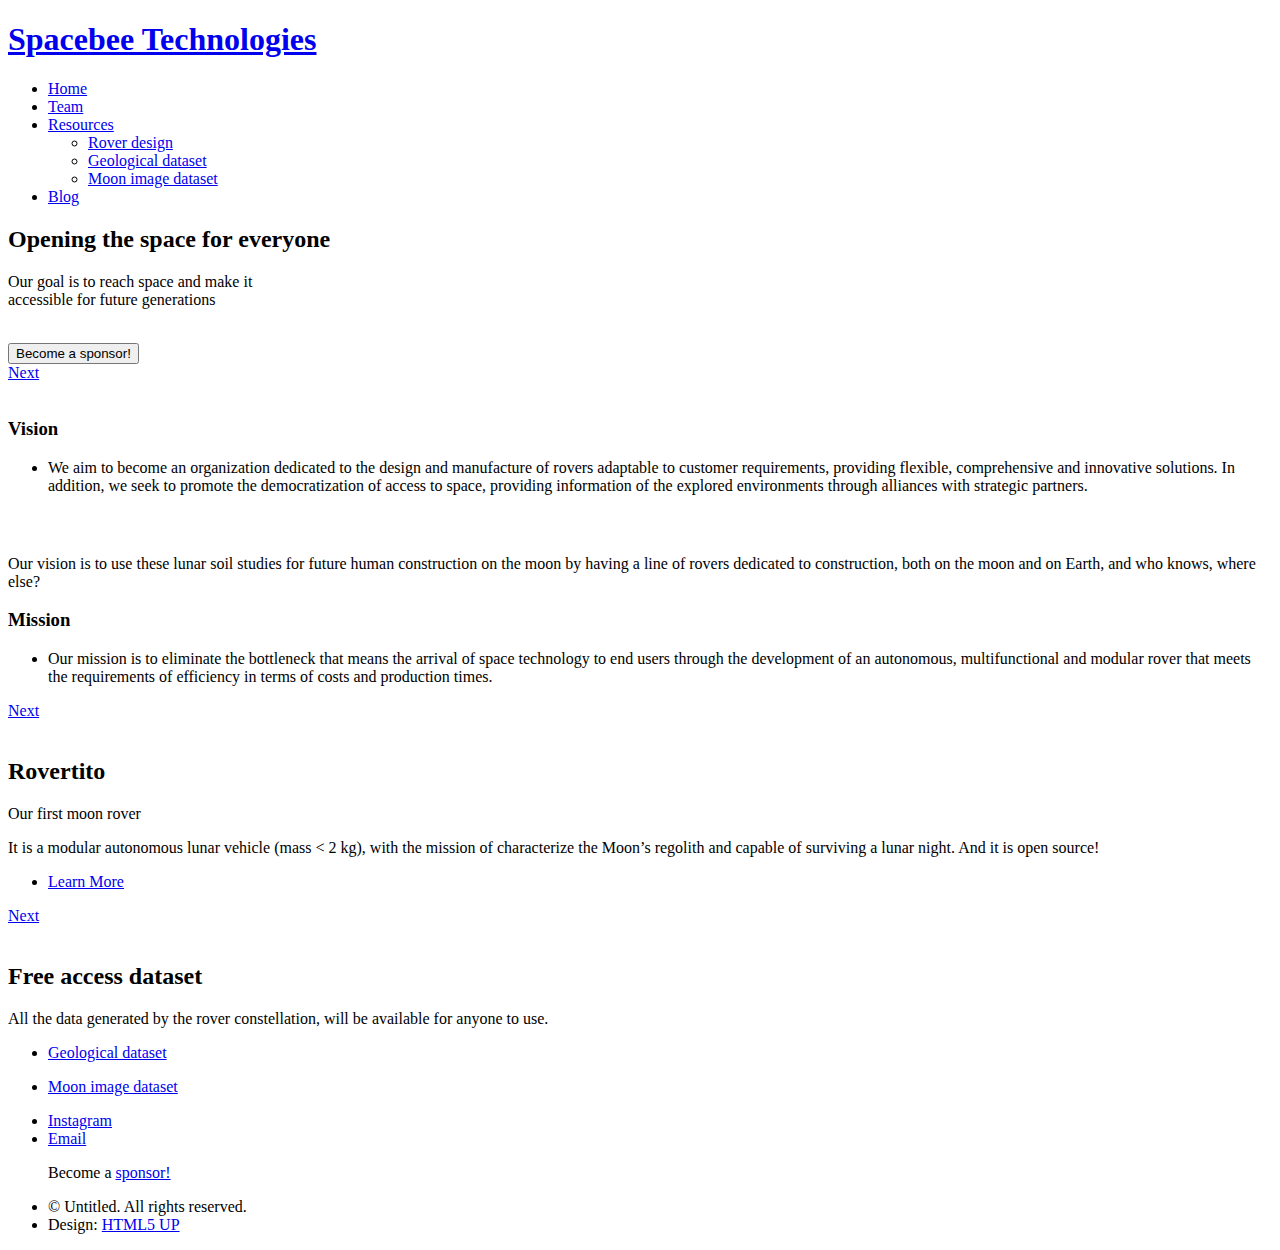
==== index.html @ cfb6192b "index" ====
<!DOCTYPE HTML>
<!--
	Landed by HTML5 UP
	html5up.net | @ajlkn
	Free for personal and commercial use under the CCA 3.0 license (html5up.net/license)
-->
<html>
	<head>
		<title>Spacebee Technologies</title>
		<meta charset="utf-8" />
		<meta name="viewport" content="width=device-width, initial-scale=1, user-scalable=no" />
		<link rel="stylesheet" href="assets/css/main.css" />
		<noscript><link rel="stylesheet" href="assets/css/noscript.css" /></noscript>
	</head>
	<body class="is-preload landing">
		<div id="page-wrapper">
			<!-- Header -->
			<header id="header">
				<h1 id="logo"><a href="index.html">Spacebee Technologies</a></h1>
				<nav id="nav">
					<ul>
						<li><a href="index.html">Home</a></li>
						<li><a href="team.html">Team</a></li>
						<li>
							<a href="#">Resources</a>
							<ul>
								<!-- <li><a href="left-sidebar.html">Rover design</a></li>
								<li><a href="right-sidebar.html">Geological dataset</a></li>
								<li><a href="no-sidebar.html">Moon image dataset</a></li> -->
								<li><a href="rover.html">Rover design</a></li>
								<li><a href="geologia.html">Geological dataset</a></li>
								<li><a href="ImageDataset.html">Moon image dataset</a></li>
								<!-- <li>
									<a href="#">Submenu</a>
									<ul>
										<li><a href="#">Option 1</a></li>
										<li><a href="#">Option 2</a></li>
										<li><a href="#">Option 3</a></li>
										<li><a href="#">Option 4</a></li>
									</ul>
								</li> -->
							</ul>
						</li>
						<li><a href="blog.html">Blog</a></li>
						<!-- <li><a href="elements.html">Blog</a></li> -->
					</ul>
				</nav>
			</header>

			<!-- Banner -->
				<section id="banner">
					<div class="content">
						<header>
							<h2>Opening the space for everyone</h2>
							<p>Our goal is to reach space and make it <br/>	
							accessible for future generations</p>
						</header>
						<span class="image log"><img src="images/logo.png" alt="" /></span>

						<div class="containerbtn">
							<button onclick="window.location.href='form.html'" class="btn">Become a sponsor!</button>
						  </div>
					</div>
					
					<a href="#one" class="goto-next scrolly">Next</a>
				</section>

			<!-- One -->
				<section id="one" class="spotlight style1 bottom">
					<span class="image fit main"><img src="images/moon.jpg" alt="" /></span>
					<div class="content">
						<div class="container">
							<div class="row">
								<div class="col-4 col-12-medium">
									<header>
										<h3>Vision</h3>
										<ul>
											<li><p>We aim to become an organization dedicated to the design and manufacture of rovers adaptable to customer requirements, 
												providing flexible, comprehensive and innovative solutions. In addition, we seek to promote the democratization of 
												access to space, providing information of the explored environments through alliances with strategic partners.</p></li>
										</ul>

									</header>
								</div>


								<div class="col-4 col-12-medium">
									<header>
										<h3><br></h3>
											<li><p>Our vision is to use these lunar soil studies for future human construction on the moon by having a line of rovers dedicated
												to construction, both on the moon and on Earth, and who knows, where else?
										   </p></li>
										</ul>

									</header>
								</div>


								<div class="col-4 col-12-medium">
									<header>
										<h3>Mission</h3>
										<ul>
											<li><p>Our mission is to eliminate the bottleneck that means the arrival of space technology to end users through the development of an autonomous, 
												multifunctional and modular rover that meets the requirements of efficiency in terms of costs and production times.</p></li>
										</ul>

									</header>
								</div>


							</div>
					</div>
					</div>
					<a href="#two" class="goto-next scrolly">Next</a>
				</section>

			<!-- Two -->
				<section id="two" class="spotlight style2 right">
					<span class="image fit main"><img src="images/rover.jpg" alt="" /></span>
					<div class="content">
						<header>
							<h2>Rovertito</h2>
							<p>Our first moon rover </p>
						</header>
						<p>
							
							It is a modular autonomous lunar vehicle (mass &lt 2 kg), with the mission of characterize the Moon’s 
							regolith and capable of surviving a lunar night. And it is open source!  </p>
						<ul class="actions">
							<li><a href="rover.html" class="button">Learn More</a></li>
						</ul>
					</div>
					<a href="#three" class="goto-next scrolly">Next</a>
				</section>

			<!-- Three -->
				<section id="three" class="spotlight style3 left">
					<span class="image fit main bottom"><img src="images/dataset.jpg" alt="" /></span>
					<div class="content">
						<header>
							<h2>Free access dataset </h2>
							<p>All the data generated by the rover constellation, 
								will be available for anyone to use. </p>
						</header>
						<!-- <p>You can acces to all the information of the building and functioning of Rovertito.</p> -->
						<ul class="actions">
							<li><a href="geologia.html" class="button">Geological dataset</a></li>
							
						</ul>
						<ul class="actions">
							<li><a href="ImageDataset.html" class="button">Moon image dataset</a></li>
						</ul>
					<!-- </div>
					<a href="#four" class="goto-next scrolly">Next</a> -->
				</section>

			<!-- Four -->
				<!-- <section id="four" class="wrapper style1 special fade-up">
					<div class="container">
						<header class="major">
							<h2>Accumsan sed tempus adipiscing blandit</h2>
							<p>Iaculis ac volutpat vis non enim gravida nisi faucibus posuere arcu consequat</p>
						</header>
						<div class="box alt">
							<div class="row gtr-uniform">
								<section class="col-4 col-6-medium col-12-xsmall">
									<span class="icon solid alt major fa-chart-area"></span>
									<h3>Ipsum sed commodo</h3>
									<p>Feugiat accumsan lorem eu ac lorem amet accumsan donec. Blandit orci porttitor.</p>
								</section>
								<section class="col-4 col-6-medium col-12-xsmall">
									<span class="icon solid alt major fa-comment"></span>
									<h3>Eleifend lorem ornare</h3>
									<p>Feugiat accumsan lorem eu ac lorem amet accumsan donec. Blandit orci porttitor.</p>
								</section>
								<section class="col-4 col-6-medium col-12-xsmall">
									<span class="icon solid alt major fa-flask"></span>
									<h3>Cubilia cep lobortis</h3>
									<p>Feugiat accumsan lorem eu ac lorem amet accumsan donec. Blandit orci porttitor.</p>
								</section>
								<section class="col-4 col-6-medium col-12-xsmall">
									<span class="icon solid alt major fa-paper-plane"></span>
									<h3>Non semper interdum</h3>
									<p>Feugiat accumsan lorem eu ac lorem amet accumsan donec. Blandit orci porttitor.</p>
								</section>
								<section class="col-4 col-6-medium col-12-xsmall">
									<span class="icon solid alt major fa-file"></span>
									<h3>Odio laoreet accumsan</h3>
									<p>Feugiat accumsan lorem eu ac lorem amet accumsan donec. Blandit orci porttitor.</p>
								</section>
								<section class="col-4 col-6-medium col-12-xsmall">
									<span class="icon solid alt major fa-lock"></span>
									<h3>Massa arcu accumsan</h3>
									<p>Feugiat accumsan lorem eu ac lorem amet accumsan donec. Blandit orci porttitor.</p>
								</section>
							</div>
						</div>
						<footer class="major">
							<ul class="actions special">
								<li><a href="#" class="button">Magna sed feugiat</a></li>
							</ul>
						</footer>
					</div>
				</section> -->

			<!-- Five-->
			<!--	<section id="five" class="wrapper style2 special fade">
					<div class="container">
						<header>
							<h2>Magna faucibus lorem diam</h2>
							<p>Ante metus praesent faucibus ante integer id accumsan eleifend</p>
						</header>
						<form method="post" action="#" class="cta">
							<div class="row gtr-uniform gtr-50">
								<div class="col-8 col-12-xsmall"><input type="email" name="email" id="email" placeholder="Your Email Address" /></div>
								<div class="col-4 col-12-xsmall"><input type="submit" value="Get Started" class="fit primary" /></div>
							</div>
						</form>
					</div>
				</section> -->

			<!-- Footer -->
				<footer id="footer">
					<ul class="icons">
						<!-- <li><a href="#" class="icon brands alt fa-twitter"><span class="label">Twitter</span></a></li>
						<li><a href="#" class="icon brands alt fa-facebook-f"><span class="label">Facebook</span></a></li>
						<li><a href="#" class="icon brands alt fa-linkedin-in"><span class="label">LinkedIn</span></a></li> -->
						<li><a href="https://instagram.com/spacebeetech?igshid=1ctdy4mp243ud" target="blank" class="icon brands alt fa-instagram"><span class="label">Instagram</span></a></li>
						<!-- <li><a href="#" class="icon brands alt fa-github"><span class="label">GitHub</span></a></li> -->
						<li><a href="mailto: rovertitotherover@gmail.com" class="icon solid alt fa-envelope"><span class="label">Email</span></a></li>
					</ul>
					<ul>Become a <a href="form.html">sponsor!</a></ul>
					<ul class="copyright">
						<li>&copy; Untitled. All rights reserved.</li><li>Design: <a href="http://html5up.net">HTML5 UP</a></li>
					</ul>
				
				</footer>

		</div>

		<!-- Scripts -->
			<script src="assets/js/jquery.min.js"></script>
			<script src="assets/js/jquery.scrolly.min.js"></script>
			<script src="assets/js/jquery.dropotron.min.js"></script>
			<script src="assets/js/jquery.scrollex.min.js"></script>
			<script src="assets/js/browser.min.js"></script>
			<script src="assets/js/breakpoints.min.js"></script>
			<script src="assets/js/util.js"></script>
			<script src="assets/js/main.js"></script>

	</body>
</html>
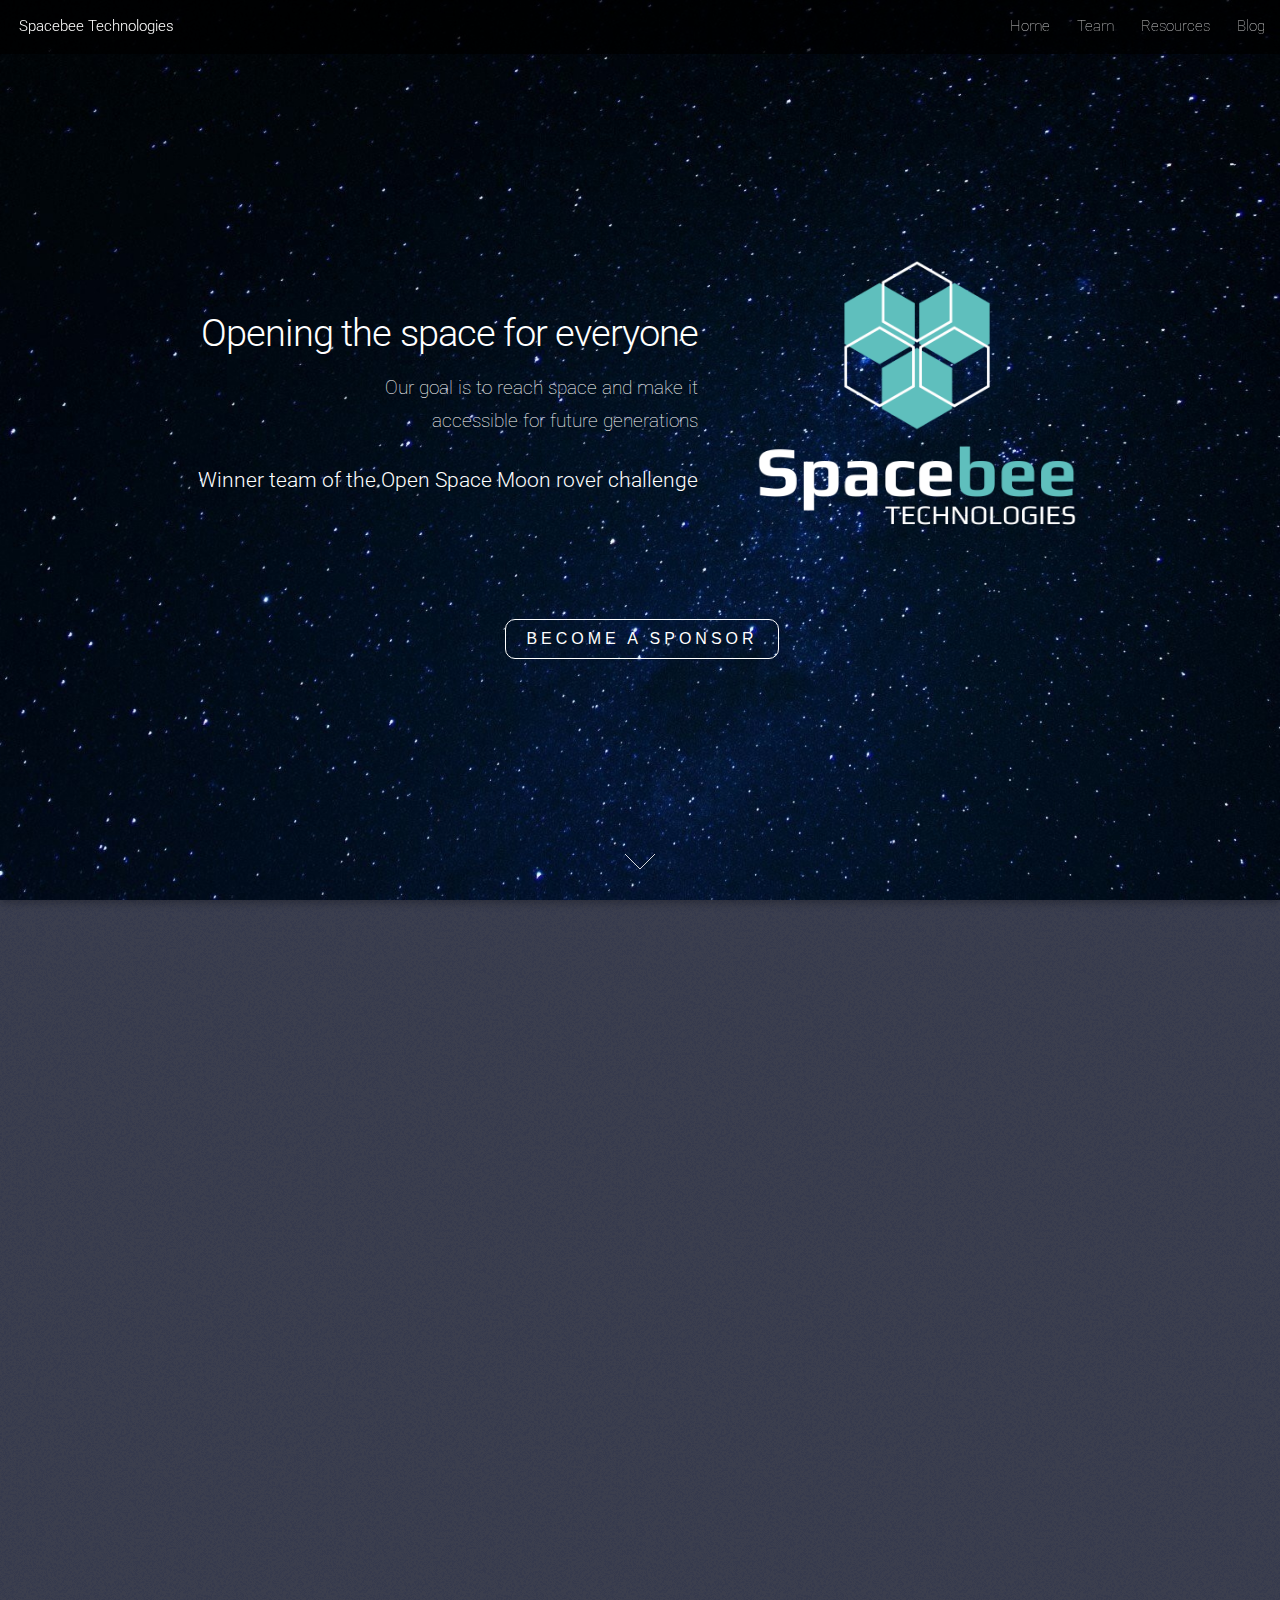
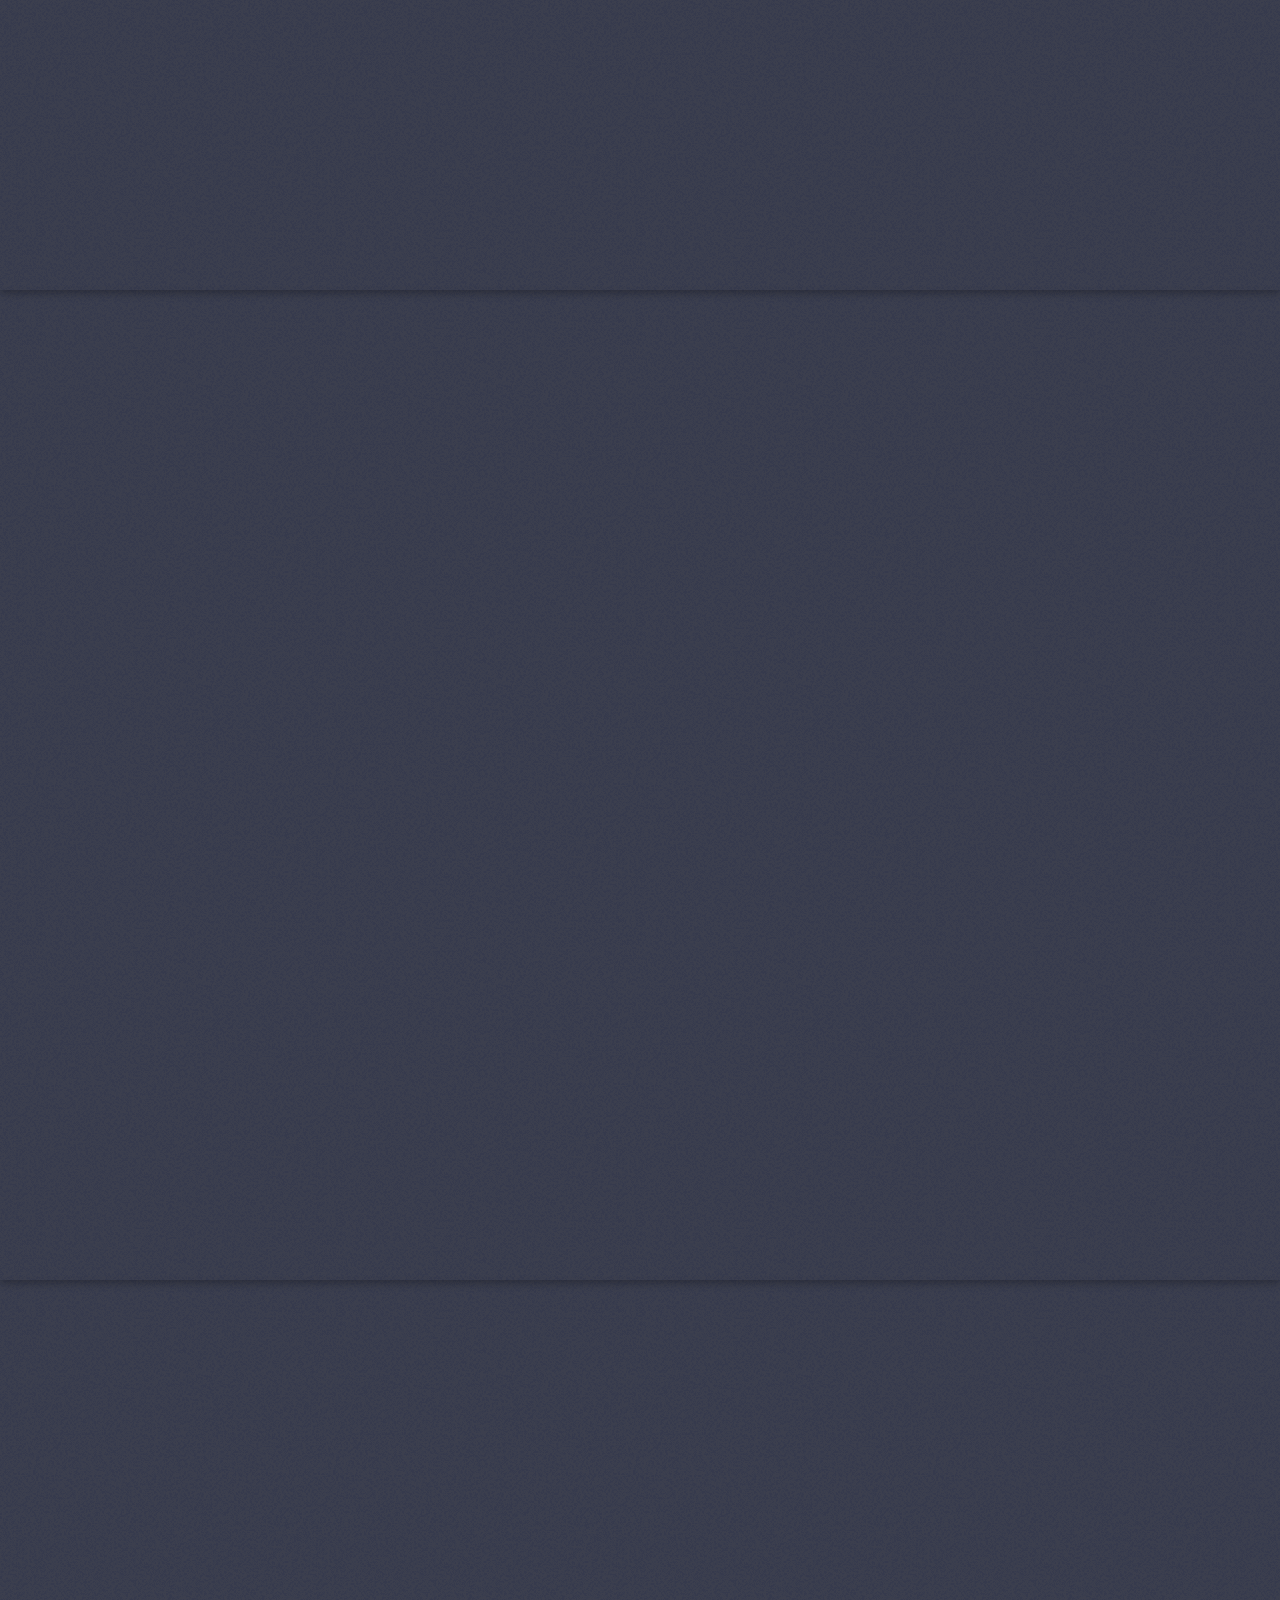
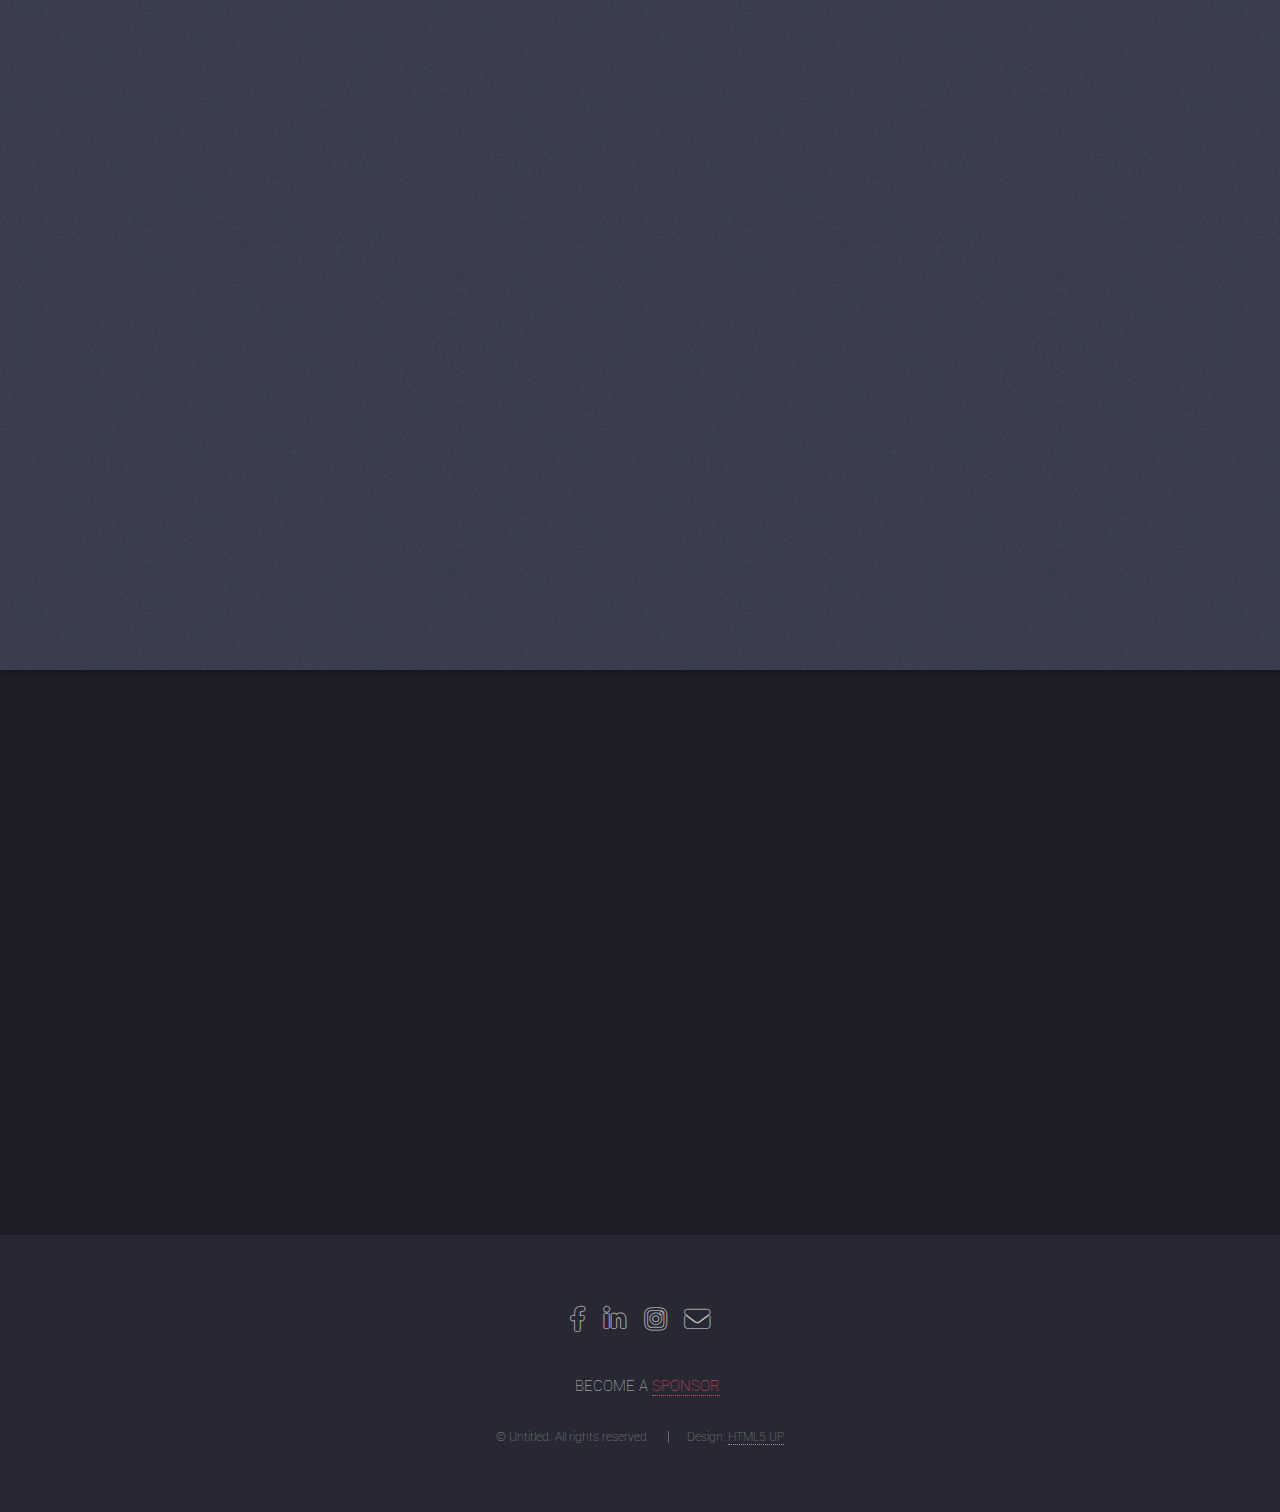
==== commit 738ba36f: "update index" ====
--- a/index.html
+++ b/index.html
@@ -10,6 +10,21 @@
 		<meta charset="utf-8" />
 		<meta name="viewport" content="width=device-width, initial-scale=1, user-scalable=no" />
 		<link rel="stylesheet" href="assets/css/main.css" />
+	
+
+
+		
+		<!-- Para el logito y que ande en todos lso browsers -->
+		<link rel="apple-touch-icon" sizes="180x180" href="assets/favicon/apple-touch-icon.png">
+		<link rel="icon" type="image/png" sizes="32x32" href="assets/favicon/favicon-32x32.png">
+		<link rel="icon" type="image/png" sizes="16x16" href="assets/favicon/favicon-16x16.png">
+		<link rel="manifest" href="assets/favicon/site.webmanifest">
+		<link rel="mask-icon" href="assets/favicon/safari-pinned-tab.svg" color="#5bbad5">
+		<meta name="msapplication-TileColor" content="#da532c">
+		<meta name="theme-color" content="#ffffff">
+
+
+
 		<noscript><link rel="stylesheet" href="assets/css/noscript.css" /></noscript>
 	</head>
 	<body class="is-preload landing">
@@ -25,10 +40,10 @@
 							<a href="#">Resources</a>
 							<ul>
 								<!-- <li><a href="left-sidebar.html">Rover design</a></li>
-								<li><a href="right-sidebar.html">Geological dataset</a></li>
+								<li><a href="right-sidebar.html">Measurement dataset</a></li>
 								<li><a href="no-sidebar.html">Moon image dataset</a></li> -->
 								<li><a href="rover.html">Rover design</a></li>
-								<li><a href="geologia.html">Geological dataset</a></li>
+								<li><a href="measurement.html">Measurement dataset</a></li>
 								<li><a href="ImageDataset.html">Moon image dataset</a></li>
 								<!-- <li>
 									<a href="#">Submenu</a>
@@ -41,7 +56,7 @@
 								</li> -->
 							</ul>
 						</li>
-						<li><a href="blog.html">Blog</a></li>
+						<li><a href="https://www.instagram.com/spacebeetech/" target="_blank">Blog</a></li>
 						<!-- <li><a href="elements.html">Blog</a></li> -->
 					</ul>
 				</nav>
@@ -54,11 +69,13 @@
 							<h2>Opening the space for everyone</h2>
 							<p>Our goal is to reach space and make it <br/>	
 							accessible for future generations</p>
+							<br/>	
+							<h3>Winner team of the Open Space Moon rover challenge</h3>
 						</header>
 						<span class="image log"><img src="images/logo.png" alt="" /></span>
 
 						<div class="containerbtn">
-							<button onclick="window.location.href='form.html'" class="btn">Become a sponsor!</button>
+							<button onclick="window.location.href='form.html'" class="btn">Become a sponsor</button>
 						  </div>
 					</div>
 					
@@ -86,9 +103,10 @@
 
 								<div class="col-4 col-12-medium">
 									<header>
+										<ul>
 										<h3><br></h3>
-											<li><p>Our vision is to use these lunar soil studies for future human construction on the moon by having a line of rovers dedicated
-												to construction, both on the moon and on Earth, and who knows, where else?
+											<li><p>Our vision is to use a constelation of rovers to perform different  studies that will be necesarry for future
+												 human settlaement on the moon and beyond.
 										   </p></li>
 										</ul>
 
@@ -116,18 +134,19 @@
 
 			<!-- Two -->
 				<section id="two" class="spotlight style2 right">
-					<span class="image fit main"><img src="images/rover.jpg" alt="" /></span>
-					<div class="content">
-						<header>
-							<h2>Rovertito</h2>
-							<p>Our first moon rover </p>
+					<span class="image fit main"><img src="images/titoYLuna.jpg" alt="" /></span>
+					<div class="content">
+						<header>
+							<h2>RoverTito</h2>
+							<p>Our first Moon rover </p>
 						</header>
 						<p>
 							
-							It is a modular autonomous lunar vehicle (mass &lt 2 kg), with the mission of characterize the Moon’s 
-							regolith and capable of surviving a lunar night. And it is open source!  </p>
+							It is a modular, autonomous mini lunar vehicle (mass &lt 2 kg) with 
+							the mission to find underground water and lava tubes, which are critical for human survive.
+							And it’s open source!  </p>
 						<ul class="actions">
-							<li><a href="rover.html" class="button">Learn More</a></li>
+							<li><a href="rover.html" class="button">Learn more</a></li>
 						</ul>
 					</div>
 					<a href="#three" class="goto-next scrolly">Next</a>
@@ -139,46 +158,55 @@
 					<div class="content">
 						<header>
 							<h2>Free access dataset </h2>
-							<p>All the data generated by the rover constellation, 
+							<p>All the data generated by the rover constellation
 								will be available for anyone to use. </p>
 						</header>
 						<!-- <p>You can acces to all the information of the building and functioning of Rovertito.</p> -->
 						<ul class="actions">
-							<li><a href="geologia.html" class="button">Geological dataset</a></li>
+							<li><a href="measurement.html" class="button">Measurement data set</a></li>
 							
 						</ul>
 						<ul class="actions">
-							<li><a href="ImageDataset.html" class="button">Moon image dataset</a></li>
+							<li><a href="ImageDataset.html" class="button">Moon images dataset</a></li>
 						</ul>
 					<!-- </div>
 					<a href="#four" class="goto-next scrolly">Next</a> -->
 				</section>
 
 			<!-- Four -->
-				<!-- <section id="four" class="wrapper style1 special fade-up">
+				<section id="four" class="wrapper style1 special fade-up">
 					<div class="container">
 						<header class="major">
-							<h2>Accumsan sed tempus adipiscing blandit</h2>
-							<p>Iaculis ac volutpat vis non enim gravida nisi faucibus posuere arcu consequat</p>
+							<h2>Collaborations</h2>
+							<p>We believe that the only way to democratize access to space is through working all together.
+								 This is why we're partnering with Connecting Worlds and Space Shielding, other teams in the
+								 <a href="https://spaceisopen.com/" target="blank"> Open Space </a>challenge. </p>
 						</header>
 						<div class="box alt">
 							<div class="row gtr-uniform">
 								<section class="col-4 col-6-medium col-12-xsmall">
-									<span class="icon solid alt major fa-chart-area"></span>
-									<h3>Ipsum sed commodo</h3>
-									<p>Feugiat accumsan lorem eu ac lorem amet accumsan donec. Blandit orci porttitor.</p>
-								</section>
-								<section class="col-4 col-6-medium col-12-xsmall">
-									<span class="icon solid alt major fa-comment"></span>
-									<h3>Eleifend lorem ornare</h3>
-									<p>Feugiat accumsan lorem eu ac lorem amet accumsan donec. Blandit orci porttitor.</p>
-								</section>
-								<section class="col-4 col-6-medium col-12-xsmall">
-									<span class="icon solid alt major fa-flask"></span>
-									<h3>Cubilia cep lobortis</h3>
-									<p>Feugiat accumsan lorem eu ac lorem amet accumsan donec. Blandit orci porttitor.</p>
-								</section>
-								<section class="col-4 col-6-medium col-12-xsmall">
+									<span class="colab"> <img src="images/spaceshilding.png" alt="" /></span>
+									<h3>Measurement total ionization dose</h3>
+									<p><a href="https://instagram.com/space_shielding?utm_medium=copy_link" target="_blank">Space Shielding </a>  has 
+										developed and built a PCB that performs TID (total ionization dose) measurement. 
+										We are working to integrate it into our rover to provide measurement on the lunar surface. 		
+									</p>
+								</section>
+								<section class="col-4 col-6-medium col-12-xsmall">
+									<span class="colab"> <img src="images/conectionworlds.png" alt="" /></span>
+									<h3>Lunar Positioning System (LPS) </h3>
+									<p><a href="https://instagram.com/connectingworlds_?utm_medium=copy_link" target="_blank">Connecting Worlds</a>  
+										is developing a constelation of moonsat that will provide lunar positiong. We are also working closely with 
+										them to bring LPS to our rovers. 		
+									</p>
+								</section>
+								<section class="col-4 col-6-medium col-12-xsmall">
+									<span class="icon solid alt major fa-question"></span>
+									<h3>Your company could be next!</h3>
+									<p></p>
+								</section>
+
+								<!-- <section class="col-4 col-6-medium col-12-xsmall">
 									<span class="icon solid alt major fa-paper-plane"></span>
 									<h3>Non semper interdum</h3>
 									<p>Feugiat accumsan lorem eu ac lorem amet accumsan donec. Blandit orci porttitor.</p>
@@ -192,16 +220,17 @@
 									<span class="icon solid alt major fa-lock"></span>
 									<h3>Massa arcu accumsan</h3>
 									<p>Feugiat accumsan lorem eu ac lorem amet accumsan donec. Blandit orci porttitor.</p>
-								</section>
+								</section> -->
+
 							</div>
 						</div>
-						<footer class="major">
+						<!-- <footer class="major">
 							<ul class="actions special">
 								<li><a href="#" class="button">Magna sed feugiat</a></li>
 							</ul>
-						</footer>
-					</div>
-				</section> -->
+						</footer> -->
+					</div>
+				</section>
 
 			<!-- Five-->
 			<!--	<section id="five" class="wrapper style2 special fade">
@@ -222,14 +251,14 @@
 			<!-- Footer -->
 				<footer id="footer">
 					<ul class="icons">
-						<!-- <li><a href="#" class="icon brands alt fa-twitter"><span class="label">Twitter</span></a></li>
-						<li><a href="#" class="icon brands alt fa-facebook-f"><span class="label">Facebook</span></a></li>
-						<li><a href="#" class="icon brands alt fa-linkedin-in"><span class="label">LinkedIn</span></a></li> -->
+						<!-- <li><a href="#" class="icon brands alt fa-twitter"><span class="label">Twitter</span></a></li> -->
+						<li><a href="https://www.facebook.com/pages/category/Entrepreneur/Spacebee-Technologies-104720801788829/" target="blank" class="icon brands alt fa-facebook-f"><span class="label">Facebook</span></a></li>
+						<li><a href="https://www.linkedin.com/company/spacebee-technologies" target="blank" class="icon brands alt fa-linkedin-in"><span class="label">LinkedIn</span></a></li>
 						<li><a href="https://instagram.com/spacebeetech?igshid=1ctdy4mp243ud" target="blank" class="icon brands alt fa-instagram"><span class="label">Instagram</span></a></li>
 						<!-- <li><a href="#" class="icon brands alt fa-github"><span class="label">GitHub</span></a></li> -->
 						<li><a href="mailto: rovertitotherover@gmail.com" class="icon solid alt fa-envelope"><span class="label">Email</span></a></li>
 					</ul>
-					<ul>Become a <a href="form.html">sponsor!</a></ul>
+					<ul>BECOME A <a href="form.html">SPONSOR</a></ul>
 					<ul class="copyright">
 						<li>&copy; Untitled. All rights reserved.</li><li>Design: <a href="http://html5up.net">HTML5 UP</a></li>
 					</ul>
--- a/assets/css/main.css
+++ b/assets/css/main.css
@@ -0,0 +1,4350 @@
+@import url("fontawesome-all.min.css");
+@import url("https://fonts.googleapis.com/css?family=Roboto:100,300,100italic,300italic");
+
+/*
+	Landed by HTML5 UP
+	html5up.net | @ajlkn
+	Free for personal and commercial use under the CCA 3.0 license (html5up.net/license)
+*/
+
+html, body, div, span, applet, object,
+iframe, h1, h2, h3, h4, h5, h6, p, blockquote,
+pre, a, abbr, acronym, address, big, cite,
+code, del, dfn, em, img, ins, kbd, q, s, samp,
+small, strike, strong, sub, sup, tt, var, b,
+u, i, center, dl, dt, dd, ol, ul, li, fieldset,
+form, label, legend, table, caption, tbody,
+tfoot, thead, tr, th, td, article, aside,
+canvas, details, embed, figure, figcaption,
+footer, header, hgroup, menu, nav, output, ruby,
+section, summary, time, mark, audio, video {
+	margin: 0;
+	padding: 0;
+	border: 0;
+	font-size: 100%;
+	font: inherit;
+	vertical-align: baseline;}
+
+article, aside, details, figcaption, figure,
+footer, header, hgroup, menu, nav, section {
+	display: block;}
+
+body {
+	line-height: 1;
+}
+
+ol, ul {
+	list-style: none;
+}
+
+blockquote, q {
+	quotes: none;
+}
+
+	blockquote:before, blockquote:after, q:before, q:after {
+		content: '';
+		content: none;
+	}
+
+table {
+	border-collapse: collapse;
+	border-spacing: 0;
+}
+
+body {
+	-webkit-text-size-adjust: none;
+}
+
+mark {
+	background-color: transparent;
+	color: inherit;
+}
+
+input::-moz-focus-inner {
+	border: 0;
+	padding: 0;
+}
+
+input, select, textarea {
+	-moz-appearance: none;
+	-webkit-appearance: none;
+	-ms-appearance: none;
+	appearance: none;
+}
+
+/* Basic */
+
+	html {
+		box-sizing: border-box;
+	}
+
+	*, *:before, *:after {
+		box-sizing: inherit;
+	}
+
+	html, body {
+		background: #1c1d26;
+	}
+
+	body.is-preload *, body.is-preload *:before, body.is-preload *:after {
+		-moz-animation: none !important;
+		-webkit-animation: none !important;
+		-ms-animation: none !important;
+		animation: none !important;
+		-moz-transition: none !important;
+		-webkit-transition: none !important;
+		-ms-transition: none !important;
+		transition: none !important;
+	}
+
+	body, input, select, textarea {
+		color: rgba(255, 255, 255, 0.75);
+		font-family: "Roboto", Helvetica, sans-serif;
+		font-size: 15pt;
+		font-weight: 100;
+		line-height: 1.75em;
+	}
+
+	a {
+		-moz-transition: border-color 0.2s ease-in-out, color 0.2s ease-in-out;
+		-webkit-transition: border-color 0.2s ease-in-out, color 0.2s ease-in-out;
+		-ms-transition: border-color 0.2s ease-in-out, color 0.2s ease-in-out;
+		transition: border-color 0.2s ease-in-out, color 0.2s ease-in-out;
+		border-bottom: dotted 1px;
+		color: #e44c65;
+		text-decoration: none;
+	}
+
+		a:hover {
+			color: #e44c65 !important;
+			border-bottom-color: transparent;
+		}
+
+	strong, b {
+		color: #ffffff;
+		font-weight: 300;
+	}
+
+	em, i {
+		font-style: italic;
+	}
+
+	p {
+		margin: 0 0 2em 0;
+		text-align: justify;
+	}
+
+	h1, h2, h3, h4, h5, h6 {
+		color: #ffffff;
+		font-weight: 300;
+		line-height: 1em;
+		margin: 0 0 1em 0;
+	}
+
+		h1 a, h2 a, h3 a, h4 a, h5 a, h6 a {
+			color: inherit;
+			border: 0;
+		}
+
+	h2 {
+		font-size: 2em;
+		line-height: 1.5em;
+		letter-spacing: -0.025em;
+	}
+
+	h3 {
+		font-size: 1.35em;
+		line-height: 1.5em;
+	}
+
+	h4 {
+		font-size: 1.1em;
+		line-height: 1.5em;
+	}
+
+	h5 {
+		font-size: 0.9em;
+		line-height: 1.5em;
+	}
+
+	h6 {
+		font-size: 0.7em;
+		line-height: 1.5em;
+	}
+
+	sub {
+		font-size: 0.8em;
+		position: relative;
+		top: 0.5em;
+	}
+
+	sup {
+		font-size: 0.8em;
+		position: relative;
+		top: -0.5em;
+	}
+
+	hr {
+		border: 0;
+		border-bottom: solid 1px rgba(255, 255, 255, 0.3);
+		margin: 3em 0;
+	}
+
+		hr.major {
+			margin: 4em 0;
+		}
+
+	blockquote {
+		border-left: solid 4px rgba(255, 255, 255, 0.3);
+		font-style: italic;
+		margin: 0 0 2em 0;
+		padding: 0.5em 0 0.5em 2em;
+	}
+
+	code {
+		background: rgba(255, 255, 255, 0.075);
+		border-radius: 4px;
+		font-family: "Courier New", monospace;
+		font-size: 0.9em;
+		margin: 0 0.25em;
+		padding: 0.25em 0.65em;
+	}
+
+	pre {
+		-webkit-overflow-scrolling: touch;
+		font-family: "Courier New", monospace;
+		font-size: 0.9em;
+		margin: 0 0 2em 0;
+	}
+
+		pre code {
+			display: block;
+			line-height: 1.75em;
+			padding: 1em 1.5em;
+			overflow-x: auto;
+		}
+
+	.align-left {
+		text-align: left;
+	}
+
+	.align-center {
+		text-align: center;
+	}
+
+	.align-right {
+		text-align: right;
+	}
+
+/* Loader */
+
+	@-moz-keyframes spinner-show {
+		0% {
+			opacity: 0;
+		}
+
+		100% {
+			opacity: 1;
+		}
+	}
+
+	@-webkit-keyframes spinner-show {
+		0% {
+			opacity: 0;
+		}
+
+		100% {
+			opacity: 1;
+		}
+	}
+
+	@-ms-keyframes spinner-show {
+		0% {
+			opacity: 0;
+		}
+
+		100% {
+			opacity: 1;
+		}
+	}
+
+	@keyframes spinner-show {
+		0% {
+			opacity: 0;
+		}
+
+		100% {
+			opacity: 1;
+		}
+	}
+
+	@-moz-keyframes spinner-hide {
+		0% {
+			color: rgba(255, 255, 255, 0.15);
+			z-index: 100001;
+			-moz-transform: scale(1) rotate(0deg);
+			-webkit-transform: scale(1) rotate(0deg);
+			-ms-transform: scale(1) rotate(0deg);
+			transform: scale(1) rotate(0deg);
+		}
+
+		99% {
+			color: #1c1d26;
+			z-index: 100001;
+			-moz-transform: scale(0.5) rotate(360deg);
+			-webkit-transform: scale(0.5) rotate(360deg);
+			-ms-transform: scale(0.5) rotate(360deg);
+			transform: scale(0.5) rotate(360deg);
+		}
+
+		100% {
+			color: #1c1d26;
+			z-index: -1;
+			-moz-transform: scale(0.5) rotate(360deg);
+			-webkit-transform: scale(0.5) rotate(360deg);
+			-ms-transform: scale(0.5) rotate(360deg);
+			transform: scale(0.5) rotate(360deg);
+		}
+	}
+
+	@-webkit-keyframes spinner-hide {
+		0% {
+			color: rgba(255, 255, 255, 0.15);
+			z-index: 100001;
+			-moz-transform: scale(1) rotate(0deg);
+			-webkit-transform: scale(1) rotate(0deg);
+			-ms-transform: scale(1) rotate(0deg);
+			transform: scale(1) rotate(0deg);
+		}
+
+		99% {
+			color: #1c1d26;
+			z-index: 100001;
+			-moz-transform: scale(0.5) rotate(360deg);
+			-webkit-transform: scale(0.5) rotate(360deg);
+			-ms-transform: scale(0.5) rotate(360deg);
+			transform: scale(0.5) rotate(360deg);
+		}
+
+		100% {
+			color: #1c1d26;
+			z-index: -1;
+			-moz-transform: scale(0.5) rotate(360deg);
+			-webkit-transform: scale(0.5) rotate(360deg);
+			-ms-transform: scale(0.5) rotate(360deg);
+			transform: scale(0.5) rotate(360deg);
+		}
+	}
+
+	@-ms-keyframes spinner-hide {
+		0% {
+			color: rgba(255, 255, 255, 0.15);
+			z-index: 100001;
+			-moz-transform: scale(1) rotate(0deg);
+			-webkit-transform: scale(1) rotate(0deg);
+			-ms-transform: scale(1) rotate(0deg);
+			transform: scale(1) rotate(0deg);
+		}
+
+		99% {
+			color: #1c1d26;
+			z-index: 100001;
+			-moz-transform: scale(0.5) rotate(360deg);
+			-webkit-transform: scale(0.5) rotate(360deg);
+			-ms-transform: scale(0.5) rotate(360deg);
+			transform: scale(0.5) rotate(360deg);
+		}
+
+		100% {
+			color: #1c1d26;
+			z-index: -1;
+			-moz-transform: scale(0.5) rotate(360deg);
+			-webkit-transform: scale(0.5) rotate(360deg);
+			-ms-transform: scale(0.5) rotate(360deg);
+			transform: scale(0.5) rotate(360deg);
+		}
+	}
+
+	@keyframes spinner-hide {
+		0% {
+			color: rgba(255, 255, 255, 0.15);
+			z-index: 100001;
+			-moz-transform: scale(1) rotate(0deg);
+			-webkit-transform: scale(1) rotate(0deg);
+			-ms-transform: scale(1) rotate(0deg);
+			transform: scale(1) rotate(0deg);
+		}
+
+		99% {
+			color: #1c1d26;
+			z-index: 100001;
+			-moz-transform: scale(0.5) rotate(360deg);
+			-webkit-transform: scale(0.5) rotate(360deg);
+			-ms-transform: scale(0.5) rotate(360deg);
+			transform: scale(0.5) rotate(360deg);
+		}
+
+		100% {
+			color: #1c1d26;
+			z-index: -1;
+			-moz-transform: scale(0.5) rotate(360deg);
+			-webkit-transform: scale(0.5) rotate(360deg);
+			-ms-transform: scale(0.5) rotate(360deg);
+			transform: scale(0.5) rotate(360deg);
+		}
+	}
+
+	@-moz-keyframes spinner-rotate {
+		0% {
+			-moz-transform: scale(1) rotate(0deg);
+			-webkit-transform: scale(1) rotate(0deg);
+			-ms-transform: scale(1) rotate(0deg);
+			transform: scale(1) rotate(0deg);
+		}
+
+		100% {
+			-moz-transform: scale(1) rotate(360deg);
+			-webkit-transform: scale(1) rotate(360deg);
+			-ms-transform: scale(1) rotate(360deg);
+			transform: scale(1) rotate(360deg);
+		}
+	}
+
+	@-webkit-keyframes spinner-rotate {
+		0% {
+			-moz-transform: scale(1) rotate(0deg);
+			-webkit-transform: scale(1) rotate(0deg);
+			-ms-transform: scale(1) rotate(0deg);
+			transform: scale(1) rotate(0deg);
+		}
+
+		100% {
+			-moz-transform: scale(1) rotate(360deg);
+			-webkit-transform: scale(1) rotate(360deg);
+			-ms-transform: scale(1) rotate(360deg);
+			transform: scale(1) rotate(360deg);
+		}
+	}
+
+	@-ms-keyframes spinner-rotate {
+		0% {
+			-moz-transform: scale(1) rotate(0deg);
+			-webkit-transform: scale(1) rotate(0deg);
+			-ms-transform: scale(1) rotate(0deg);
+			transform: scale(1) rotate(0deg);
+		}
+
+		100% {
+			-moz-transform: scale(1) rotate(360deg);
+			-webkit-transform: scale(1) rotate(360deg);
+			-ms-transform: scale(1) rotate(360deg);
+			transform: scale(1) rotate(360deg);
+		}
+	}
+
+	@keyframes spinner-rotate {
+		0% {
+			-moz-transform: scale(1) rotate(0deg);
+			-webkit-transform: scale(1) rotate(0deg);
+			-ms-transform: scale(1) rotate(0deg);
+			transform: scale(1) rotate(0deg);
+		}
+
+		100% {
+			-moz-transform: scale(1) rotate(360deg);
+			-webkit-transform: scale(1) rotate(360deg);
+			-ms-transform: scale(1) rotate(360deg);
+			transform: scale(1) rotate(360deg);
+		}
+	}
+
+	@-moz-keyframes overlay-hide {
+		0% {
+			opacity: 1;
+			z-index: 100000;
+		}
+
+		15% {
+			opacity: 1;
+			z-index: 100000;
+		}
+
+		99% {
+			opacity: 0;
+			z-index: 100000;
+		}
+
+		100% {
+			opacity: 0;
+			z-index: -1;
+		}
+	}
+
+	@-webkit-keyframes overlay-hide {
+		0% {
+			opacity: 1;
+			z-index: 100000;
+		}
+
+		15% {
+			opacity: 1;
+			z-index: 100000;
+		}
+
+		99% {
+			opacity: 0;
+			z-index: 100000;
+		}
+
+		100% {
+			opacity: 0;
+			z-index: -1;
+		}
+	}
+
+	@-ms-keyframes overlay-hide {
+		0% {
+			opacity: 1;
+			z-index: 100000;
+		}
+
+		15% {
+			opacity: 1;
+			z-index: 100000;
+		}
+
+		99% {
+			opacity: 0;
+			z-index: 100000;
+		}
+
+		100% {
+			opacity: 0;
+			z-index: -1;
+		}
+	}
+
+	@keyframes overlay-hide {
+		0% {
+			opacity: 1;
+			z-index: 100000;
+		}
+
+		15% {
+			opacity: 1;
+			z-index: 100000;
+		}
+
+		99% {
+			opacity: 0;
+			z-index: 100000;
+		}
+
+		100% {
+			opacity: 0;
+			z-index: -1;
+		}
+	}
+
+	body.landing {
+		text-decoration: none;
+	}
+
+		body.landing:before {
+			-moz-osx-font-smoothing: grayscale;
+			-webkit-font-smoothing: antialiased;
+			display: inline-block;
+			font-style: normal;
+			font-variant: normal;
+			text-rendering: auto;
+			line-height: 1;
+			text-transform: none !important;
+			font-family: 'Font Awesome 5 Free';
+			font-weight: 900;
+		}
+
+		body.landing:before {
+			-moz-animation: spinner-show 1.5s 1 0.25s ease forwards, spinner-hide 0.25s ease-in-out forwards !important;
+			-webkit-animation: spinner-show 1.5s 1 0.25s ease forwards, spinner-hide 0.25s ease-in-out forwards !important;
+			-ms-animation: spinner-show 1.5s 1 0.25s ease forwards, spinner-hide 0.25s ease-in-out forwards !important;
+			animation: spinner-show 1.5s 1 0.25s ease forwards, spinner-hide 0.25s ease-in-out forwards !important;
+			-moz-transform-origin: 50% 50%;
+			-webkit-transform-origin: 50% 50%;
+			-ms-transform-origin: 50% 50%;
+			transform-origin: 50% 50%;
+			color: rgba(255, 255, 255, 0.15);
+			content: '\f1ce';
+			cursor: default;
+			display: block;
+			font-size: 2em;
+			height: 2em;
+			left: 50%;
+			line-height: 2em;
+			margin: -1em 0 0 -1em;
+			opacity: 0;
+			position: fixed;
+			text-align: center;
+			top: 50%;
+			width: 2em;
+			z-index: -1;
+		}
+
+		body.landing:after {
+			-moz-animation: overlay-hide 1.5s ease-in forwards !important;
+			-webkit-animation: overlay-hide 1.5s ease-in forwards !important;
+			-ms-animation: overlay-hide 1.5s ease-in forwards !important;
+			animation: overlay-hide 1.5s ease-in forwards !important;
+			background: #1c1d26;
+			content: '';
+			display: block;
+			height: 100%;
+			left: 0;
+			opacity: 0;
+			position: fixed;
+			top: 0;
+			width: 100%;
+			z-index: -1;
+		}
+
+		body.landing.is-preload:before {
+			-moz-animation: spinner-show 1.5s 1 0.25s ease forwards, spinner-rotate 0.75s infinite linear !important;
+			-webkit-animation: spinner-show 1.5s 1 0.25s ease forwards, spinner-rotate 0.75s infinite linear !important;
+			-ms-animation: spinner-show 1.5s 1 0.25s ease forwards, spinner-rotate 0.75s infinite linear !important;
+			animation: spinner-show 1.5s 1 0.25s ease forwards, spinner-rotate 0.75s infinite linear !important;
+			z-index: 100001;
+		}
+
+		body.landing.is-preload:after {
+			-moz-animation: none !important;
+			-webkit-animation: none !important;
+			-ms-animation: none !important;
+			animation: none !important;
+			opacity: 1;
+			z-index: 100000;
+		}
+
+	@media (-webkit-min-device-pixel-ratio: 2) {
+
+		body.landing:before {
+			line-height: 2.025em;
+		}
+
+	}
+
+/* Container */
+
+	.container {
+		margin: 0 auto;
+		max-width: calc(100% - 4em);
+		width: 70em;
+	}
+
+		.container.xsmall {
+			width: 17.5em;
+		}
+
+		.container.small {
+			width: 35em;
+		}
+
+		.container.medium {
+			width: 52.5em;
+		}
+
+		.container.large {
+			width: 87.5em;
+		}
+
+		.container.xlarge {
+			width: 105em;
+		}
+
+		.container.max {
+			width: 100%;
+		}
+
+		@media screen and (max-width: 1280px) {
+
+			.container {
+				width: 90%;
+				max-width: 100%;
+			}
+
+		}
+
+		@media screen and (max-width: 980px) {
+
+			.container {
+				width: 100% !important;
+			}
+
+		}
+
+/* Row */
+
+	.row {
+		display: flex;
+		flex-wrap: wrap;
+		box-sizing: border-box;
+		align-items: stretch;
+	}
+
+		.row > * {
+			box-sizing: border-box;
+		}
+
+		.row.gtr-uniform > * > :last-child {
+			margin-bottom: 0;
+		}
+
+		.row.aln-left {
+			justify-content: flex-start;
+		}
+
+		.row.aln-center {
+			justify-content: center;
+		}
+
+		.row.aln-right {
+			justify-content: flex-end;
+		}
+
+		.row.aln-top {
+			align-items: flex-start;
+		}
+
+		.row.aln-middle {
+			align-items: center;
+		}
+
+		.row.aln-bottom {
+			align-items: flex-end;
+		}
+
+		.row > .imp {
+			order: -1;
+		}
+
+		.row > .col-1 {
+			width: 8.33333%;
+		}
+
+		.row > .off-1 {
+			margin-left: 8.33333%;
+		}
+
+		.row > .col-2 {
+			width: 16.66667%;
+		}
+
+		.row > .off-2 {
+			margin-left: 16.66667%;
+		}
+
+		.row > .col-3 {
+			width: 25%;
+		}
+
+		.row > .off-3 {
+			margin-left: 25%;
+		}
+
+		.row > .col-4 {
+			width: 33.33333%;
+		}
+
+		.row > .off-4 {
+			margin-left: 33.33333%;
+		}
+
+		.row > .col-5 {
+			width: 41.66667%;
+		}
+
+		.row > .off-5 {
+			margin-left: 41.66667%;
+		}
+
+		.row > .col-6 {
+			width: 50%;
+		}
+
+		.row > .off-6 {
+			margin-left: 50%;
+		}
+
+		.row > .col-7 {
+			width: 58.33333%;
+		}
+
+		.row > .off-7 {
+			margin-left: 58.33333%;
+		}
+
+		.row > .col-8 {
+			width: 66.66667%;
+		}
+
+		.row > .off-8 {
+			margin-left: 66.66667%;
+		}
+
+		.row > .col-9 {
+			width: 75%;
+		}
+
+		.row > .off-9 {
+			margin-left: 75%;
+		}
+
+		.row > .col-10 {
+			width: 83.33333%;
+		}
+
+		.row > .off-10 {
+			margin-left: 83.33333%;
+		}
+
+		.row > .col-11 {
+			width: 91.66667%;
+		}
+
+		.row > .off-11 {
+			margin-left: 91.66667%;
+		}
+
+		.row > .col-12 {
+			width: 100%;
+		}
+
+		.row > .off-12 {
+			margin-left: 100%;
+		}
+
+		.row.gtr-0 {
+			margin-top: 0;
+			margin-left: 0em;
+		}
+
+			.row.gtr-0 > * {
+				padding: 0 0 0 0em;
+			}
+
+			.row.gtr-0.gtr-uniform {
+				margin-top: 0em;
+			}
+
+				.row.gtr-0.gtr-uniform > * {
+					padding-top: 0em;
+				}
+
+		.row.gtr-25 {
+			margin-top: 0;
+			margin-left: -0.625em;
+		}
+
+			.row.gtr-25 > * {
+				padding: 0 0 0 0.625em;
+			}
+
+			.row.gtr-25.gtr-uniform {
+				margin-top: -0.625em;
+			}
+
+				.row.gtr-25.gtr-uniform > * {
+					padding-top: 0.625em;
+				}
+
+		.row.gtr-50 {
+			margin-top: 0;
+			margin-left: -1.25em;
+		}
+
+			.row.gtr-50 > * {
+				padding: 0 0 0 1.25em;
+			}
+
+			.row.gtr-50.gtr-uniform {
+				margin-top: -1.25em;
+			}
+
+				.row.gtr-50.gtr-uniform > * {
+					padding-top: 1.25em;
+				}
+
+		.row {
+			margin-top: 0;
+			margin-left: -2.5em;
+		}
+
+			.row > * {
+				padding: 0 0 0 2.5em;
+			}
+
+			.row.gtr-uniform {
+				margin-top: -2.5em;
+			}
+
+				.row.gtr-uniform > * {
+					padding-top: 2.5em;
+				}
+
+		.row.gtr-150 {
+			margin-top: 0;
+			margin-left: -3.75em;
+		}
+
+			.row.gtr-150 > * {
+				padding: 0 0 0 3.75em;
+			}
+
+			.row.gtr-150.gtr-uniform {
+				margin-top: -3.75em;
+			}
+
+				.row.gtr-150.gtr-uniform > * {
+					padding-top: 3.75em;
+				}
+
+		.row.gtr-200 {
+			margin-top: 0;
+			margin-left: -5em;
+		}
+
+			.row.gtr-200 > * {
+				padding: 0 0 0 5em;
+			}
+
+			.row.gtr-200.gtr-uniform {
+				margin-top: -5em;
+			}
+
+				.row.gtr-200.gtr-uniform > * {
+					padding-top: 5em;
+				}
+
+		@media screen and (max-width: 1680px) {
+
+			.row {
+				display: flex;
+				flex-wrap: wrap;
+				box-sizing: border-box;
+				align-items: stretch;
+			}
+
+				.row > * {
+					box-sizing: border-box;
+				}
+
+				.row.gtr-uniform > * > :last-child {
+					margin-bottom: 0;
+				}
+
+				.row.aln-left {
+					justify-content: flex-start;
+				}
+
+				.row.aln-center {
+					justify-content: center;
+				}
+
+				.row.aln-right {
+					justify-content: flex-end;
+				}
+
+				.row.aln-top {
+					align-items: flex-start;
+				}
+
+				.row.aln-middle {
+					align-items: center;
+				}
+
+				.row.aln-bottom {
+					align-items: flex-end;
+				}
+
+				.row > .imp-xlarge {
+					order: -1;
+				}
+
+				.row > .col-1-xlarge {
+					width: 8.33333%;
+				}
+
+				.row > .off-1-xlarge {
+					margin-left: 8.33333%;
+				}
+
+				.row > .col-2-xlarge {
+					width: 16.66667%;
+				}
+
+				.row > .off-2-xlarge {
+					margin-left: 16.66667%;
+				}
+
+				.row > .col-3-xlarge {
+					width: 25%;
+				}
+
+				.row > .off-3-xlarge {
+					margin-left: 25%;
+				}
+
+				.row > .col-4-xlarge {
+					width: 33.33333%;
+				}
+
+				.row > .off-4-xlarge {
+					margin-left: 33.33333%;
+				}
+
+				.row > .col-5-xlarge {
+					width: 41.66667%;
+				}
+
+				.row > .off-5-xlarge {
+					margin-left: 41.66667%;
+				}
+
+				.row > .col-6-xlarge {
+					width: 50%;
+				}
+
+				.row > .off-6-xlarge {
+					margin-left: 50%;
+				}
+
+				.row > .col-7-xlarge {
+					width: 58.33333%;
+				}
+
+				.row > .off-7-xlarge {
+					margin-left: 58.33333%;
+				}
+
+				.row > .col-8-xlarge {
+					width: 66.66667%;
+				}
+
+				.row > .off-8-xlarge {
+					margin-left: 66.66667%;
+				}
+
+				.row > .col-9-xlarge {
+					width: 75%;
+				}
+
+				.row > .off-9-xlarge {
+					margin-left: 75%;
+				}
+
+				.row > .col-10-xlarge {
+					width: 83.33333%;
+				}
+
+				.row > .off-10-xlarge {
+					margin-left: 83.33333%;
+				}
+
+				.row > .col-11-xlarge {
+					width: 91.66667%;
+				}
+
+				.row > .off-11-xlarge {
+					margin-left: 91.66667%;
+				}
+
+				.row > .col-12-xlarge {
+					width: 100%;
+				}
+
+				.row > .off-12-xlarge {
+					margin-left: 100%;
+				}
+
+				.row.gtr-0 {
+					margin-top: 0;
+					margin-left: 0em;
+				}
+
+					.row.gtr-0 > * {
+						padding: 0 0 0 0em;
+					}
+
+					.row.gtr-0.gtr-uniform {
+						margin-top: 0em;
+					}
+
+						.row.gtr-0.gtr-uniform > * {
+							padding-top: 0em;
+						}
+
+				.row.gtr-25 {
+					margin-top: 0;
+					margin-left: -0.625em;
+				}
+
+					.row.gtr-25 > * {
+						padding: 0 0 0 0.625em;
+					}
+
+					.row.gtr-25.gtr-uniform {
+						margin-top: -0.625em;
+					}
+
+						.row.gtr-25.gtr-uniform > * {
+							padding-top: 0.625em;
+						}
+
+				.row.gtr-50 {
+					margin-top: 0;
+					margin-left: -1.25em;
+				}
+
+					.row.gtr-50 > * {
+						padding: 0 0 0 1.25em;
+					}
+
+					.row.gtr-50.gtr-uniform {
+						margin-top: -1.25em;
+					}
+
+						.row.gtr-50.gtr-uniform > * {
+							padding-top: 1.25em;
+						}
+
+				.row {
+					margin-top: 0;
+					margin-left: -2.5em;
+				}
+
+					.row > * {
+						padding: 0 0 0 2.5em;
+					}
+
+					.row.gtr-uniform {
+						margin-top: -2.5em;
+					}
+
+						.row.gtr-uniform > * {
+							padding-top: 2.5em;
+						}
+
+				.row.gtr-150 {
+					margin-top: 0;
+					margin-left: -3.75em;
+				}
+
+					.row.gtr-150 > * {
+						padding: 0 0 0 3.75em;
+					}
+
+					.row.gtr-150.gtr-uniform {
+						margin-top: -3.75em;
+					}
+
+						.row.gtr-150.gtr-uniform > * {
+							padding-top: 3.75em;
+						}
+
+				.row.gtr-200 {
+					margin-top: 0;
+					margin-left: -5em;
+				}
+
+					.row.gtr-200 > * {
+						padding: 0 0 0 5em;
+					}
+
+					.row.gtr-200.gtr-uniform {
+						margin-top: -5em;
+					}
+
+						.row.gtr-200.gtr-uniform > * {
+							padding-top: 5em;
+						}
+
+		}
+
+		@media screen and (max-width: 1280px) {
+
+			.row {
+				display: flex;
+				flex-wrap: wrap;
+				box-sizing: border-box;
+				align-items: stretch;
+			}
+
+				.row > * {
+					box-sizing: border-box;
+				}
+
+				.row.gtr-uniform > * > :last-child {
+					margin-bottom: 0;
+				}
+
+				.row.aln-left {
+					justify-content: flex-start;
+				}
+
+				.row.aln-center {
+					justify-content: center;
+				}
+
+				.row.aln-right {
+					justify-content: flex-end;
+				}
+
+				.row.aln-top {
+					align-items: flex-start;
+				}
+
+				.row.aln-middle {
+					align-items: center;
+				}
+
+				.row.aln-bottom {
+					align-items: flex-end;
+				}
+
+				.row > .imp-large {
+					order: -1;
+				}
+
+				.row > .col-1-large {
+					width: 8.33333%;
+				}
+
+				.row > .off-1-large {
+					margin-left: 8.33333%;
+				}
+
+				.row > .col-2-large {
+					width: 16.66667%;
+				}
+
+				.row > .off-2-large {
+					margin-left: 16.66667%;
+				}
+
+				.row > .col-3-large {
+					width: 25%;
+				}
+
+				.row > .off-3-large {
+					margin-left: 25%;
+				}
+
+				.row > .col-4-large {
+					width: 33.33333%;
+				}
+
+				.row > .off-4-large {
+					margin-left: 33.33333%;
+				}
+
+				.row > .col-5-large {
+					width: 41.66667%;
+				}
+
+				.row > .off-5-large {
+					margin-left: 41.66667%;
+				}
+
+				.row > .col-6-large {
+					width: 50%;
+				}
+
+				.row > .off-6-large {
+					margin-left: 50%;
+				}
+
+				.row > .col-7-large {
+					width: 58.33333%;
+				}
+
+				.row > .off-7-large {
+					margin-left: 58.33333%;
+				}
+
+				.row > .col-8-large {
+					width: 66.66667%;
+				}
+
+				.row > .off-8-large {
+					margin-left: 66.66667%;
+				}
+
+				.row > .col-9-large {
+					width: 75%;
+				}
+
+				.row > .off-9-large {
+					margin-left: 75%;
+				}
+
+				.row > .col-10-large {
+					width: 83.33333%;
+				}
+
+				.row > .off-10-large {
+					margin-left: 83.33333%;
+				}
+
+				.row > .col-11-large {
+					width: 91.66667%;
+				}
+
+				.row > .off-11-large {
+					margin-left: 91.66667%;
+				}
+
+				.row > .col-12-large {
+					width: 100%;
+				}
+
+				.row > .off-12-large {
+					margin-left: 100%;
+				}
+
+				.row.gtr-0 {
+					margin-top: 0;
+					margin-left: 0em;
+				}
+
+					.row.gtr-0 > * {
+						padding: 0 0 0 0em;
+					}
+
+					.row.gtr-0.gtr-uniform {
+						margin-top: 0em;
+					}
+
+						.row.gtr-0.gtr-uniform > * {
+							padding-top: 0em;
+						}
+
+				.row.gtr-25 {
+					margin-top: 0;
+					margin-left: -0.625em;
+				}
+
+					.row.gtr-25 > * {
+						padding: 0 0 0 0.625em;
+					}
+
+					.row.gtr-25.gtr-uniform {
+						margin-top: -0.625em;
+					}
+
+						.row.gtr-25.gtr-uniform > * {
+							padding-top: 0.625em;
+						}
+
+				.row.gtr-50 {
+					margin-top: 0;
+					margin-left: -1.25em;
+				}
+
+					.row.gtr-50 > * {
+						padding: 0 0 0 1.25em;
+					}
+
+					.row.gtr-50.gtr-uniform {
+						margin-top: -1.25em;
+					}
+
+						.row.gtr-50.gtr-uniform > * {
+							padding-top: 1.25em;
+						}
+
+				.row {
+					margin-top: 0;
+					margin-left: -2.5em;
+				}
+
+					.row > * {
+						padding: 0 0 0 2.5em;
+					}
+
+					.row.gtr-uniform {
+						margin-top: -2.5em;
+					}
+
+						.row.gtr-uniform > * {
+							padding-top: 2.5em;
+						}
+
+				.row.gtr-150 {
+					margin-top: 0;
+					margin-left: -3.75em;
+				}
+
+					.row.gtr-150 > * {
+						padding: 0 0 0 3.75em;
+					}
+
+					.row.gtr-150.gtr-uniform {
+						margin-top: -3.75em;
+					}
+
+						.row.gtr-150.gtr-uniform > * {
+							padding-top: 3.75em;
+						}
+
+				.row.gtr-200 {
+					margin-top: 0;
+					margin-left: -5em;
+				}
+
+					.row.gtr-200 > * {
+						padding: 0 0 0 5em;
+					}
+
+					.row.gtr-200.gtr-uniform {
+						margin-top: -5em;
+					}
+
+						.row.gtr-200.gtr-uniform > * {
+							padding-top: 5em;
+						}
+
+		}
+
+		@media screen and (max-width: 980px) {
+
+			.row {
+				display: flex;
+				flex-wrap: wrap;
+				box-sizing: border-box;
+				align-items: stretch;
+			}
+
+				.row > * {
+					box-sizing: border-box;
+				}
+
+				.row.gtr-uniform > * > :last-child {
+					margin-bottom: 0;
+				}
+
+				.row.aln-left {
+					justify-content: flex-start;
+				}
+
+				.row.aln-center {
+					justify-content: center;
+				}
+
+				.row.aln-right {
+					justify-content: flex-end;
+				}
+
+				.row.aln-top {
+					align-items: flex-start;
+				}
+
+				.row.aln-middle {
+					align-items: center;
+				}
+
+				.row.aln-bottom {
+					align-items: flex-end;
+				}
+
+				.row > .imp-medium {
+					order: -1;
+				}
+
+				.row > .col-1-medium {
+					width: 8.33333%;
+				}
+
+				.row > .off-1-medium {
+					margin-left: 8.33333%;
+				}
+
+				.row > .col-2-medium {
+					width: 16.66667%;
+				}
+
+				.row > .off-2-medium {
+					margin-left: 16.66667%;
+				}
+
+				.row > .col-3-medium {
+					width: 25%;
+				}
+
+				.row > .off-3-medium {
+					margin-left: 25%;
+				}
+
+				.row > .col-4-medium {
+					width: 33.33333%;
+				}
+
+				.row > .off-4-medium {
+					margin-left: 33.33333%;
+				}
+
+				.row > .col-5-medium {
+					width: 41.66667%;
+				}
+
+				.row > .off-5-medium {
+					margin-left: 41.66667%;
+				}
+
+				.row > .col-6-medium {
+					width: 50%;
+				}
+
+				.row > .off-6-medium {
+					margin-left: 50%;
+				}
+
+				.row > .col-7-medium {
+					width: 58.33333%;
+				}
+
+				.row > .off-7-medium {
+					margin-left: 58.33333%;
+				}
+
+				.row > .col-8-medium {
+					width: 66.66667%;
+				}
+
+				.row > .off-8-medium {
+					margin-left: 66.66667%;
+				}
+
+				.row > .col-9-medium {
+					width: 75%;
+				}
+
+				.row > .off-9-medium {
+					margin-left: 75%;
+				}
+
+				.row > .col-10-medium {
+					width: 83.33333%;
+				}
+
+				.row > .off-10-medium {
+					margin-left: 83.33333%;
+				}
+
+				.row > .col-11-medium {
+					width: 91.66667%;
+				}
+
+				.row > .off-11-medium {
+					margin-left: 91.66667%;
+				}
+
+				.row > .col-12-medium {
+					width: 100%;
+				}
+
+				.row > .off-12-medium {
+					margin-left: 100%;
+				}
+
+				.row.gtr-0 {
+					margin-top: 0;
+					margin-left: 0em;
+				}
+
+					.row.gtr-0 > * {
+						padding: 0 0 0 0em;
+					}
+
+					.row.gtr-0.gtr-uniform {
+						margin-top: 0em;
+					}
+
+						.row.gtr-0.gtr-uniform > * {
+							padding-top: 0em;
+						}
+
+				.row.gtr-25 {
+					margin-top: 0;
+					margin-left: -0.625em;
+				}
+
+					.row.gtr-25 > * {
+						padding: 0 0 0 0.625em;
+					}
+
+					.row.gtr-25.gtr-uniform {
+						margin-top: -0.625em;
+					}
+
+						.row.gtr-25.gtr-uniform > * {
+							padding-top: 0.625em;
+						}
+
+				.row.gtr-50 {
+					margin-top: 0;
+					margin-left: -1.25em;
+				}
+
+					.row.gtr-50 > * {
+						padding: 0 0 0 1.25em;
+					}
+
+					.row.gtr-50.gtr-uniform {
+						margin-top: -1.25em;
+					}
+
+						.row.gtr-50.gtr-uniform > * {
+							padding-top: 1.25em;
+						}
+
+				.row {
+					margin-top: 0;
+					margin-left: -2.5em;
+				}
+
+					.row > * {
+						padding: 0 0 0 2.5em;
+					}
+
+					.row.gtr-uniform {
+						margin-top: -2.5em;
+					}
+
+						.row.gtr-uniform > * {
+							padding-top: 2.5em;
+						}
+
+				.row.gtr-150 {
+					margin-top: 0;
+					margin-left: -3.75em;
+				}
+
+					.row.gtr-150 > * {
+						padding: 0 0 0 3.75em;
+					}
+
+					.row.gtr-150.gtr-uniform {
+						margin-top: -3.75em;
+					}
+
+						.row.gtr-150.gtr-uniform > * {
+							padding-top: 3.75em;
+						}
+
+				.row.gtr-200 {
+					margin-top: 0;
+					margin-left: -5em;
+				}
+
+					.row.gtr-200 > * {
+						padding: 0 0 0 5em;
+					}
+
+					.row.gtr-200.gtr-uniform {
+						margin-top: -5em;
+					}
+
+						.row.gtr-200.gtr-uniform > * {
+							padding-top: 5em;
+						}
+
+		}
+
+		@media screen and (max-width: 736px) {
+
+			.row {
+				display: flex;
+				flex-wrap: wrap;
+				box-sizing: border-box;
+				align-items: stretch;
+			}
+
+				.row > * {
+					box-sizing: border-box;
+				}
+
+				.row.gtr-uniform > * > :last-child {
+					margin-bottom: 0;
+				}
+
+				.row.aln-left {
+					justify-content: flex-start;
+				}
+
+				.row.aln-center {
+					justify-content: center;
+				}
+
+				.row.aln-right {
+					justify-content: flex-end;
+				}
+
+				.row.aln-top {
+					align-items: flex-start;
+				}
+
+				.row.aln-middle {
+					align-items: center;
+				}
+
+				.row.aln-bottom {
+					align-items: flex-end;
+				}
+
+				.row > .imp-small {
+					order: -1;
+				}
+
+				.row > .col-1-small {
+					width: 8.33333%;
+				}
+
+				.row > .off-1-small {
+					margin-left: 8.33333%;
+				}
+
+				.row > .col-2-small {
+					width: 16.66667%;
+				}
+
+				.row > .off-2-small {
+					margin-left: 16.66667%;
+				}
+
+				.row > .col-3-small {
+					width: 25%;
+				}
+
+				.row > .off-3-small {
+					margin-left: 25%;
+				}
+
+				.row > .col-4-small {
+					width: 33.33333%;
+				}
+
+				.row > .off-4-small {
+					margin-left: 33.33333%;
+				}
+
+				.row > .col-5-small {
+					width: 41.66667%;
+				}
+
+				.row > .off-5-small {
+					margin-left: 41.66667%;
+				}
+
+				.row > .col-6-small {
+					width: 50%;
+				}
+
+				.row > .off-6-small {
+					margin-left: 50%;
+				}
+
+				.row > .col-7-small {
+					width: 58.33333%;
+				}
+
+				.row > .off-7-small {
+					margin-left: 58.33333%;
+				}
+
+				.row > .col-8-small {
+					width: 66.66667%;
+				}
+
+				.row > .off-8-small {
+					margin-left: 66.66667%;
+				}
+
+				.row > .col-9-small {
+					width: 75%;
+				}
+
+				.row > .off-9-small {
+					margin-left: 75%;
+				}
+
+				.row > .col-10-small {
+					width: 83.33333%;
+				}
+
+				.row > .off-10-small {
+					margin-left: 83.33333%;
+				}
+
+				.row > .col-11-small {
+					width: 91.66667%;
+				}
+
+				.row > .off-11-small {
+					margin-left: 91.66667%;
+				}
+
+				.row > .col-12-small {
+					width: 100%;
+				}
+
+				.row > .off-12-small {
+					margin-left: 100%;
+				}
+
+				.row.gtr-0 {
+					margin-top: 0;
+					margin-left: 0em;
+				}
+
+					.row.gtr-0 > * {
+						padding: 0 0 0 0em;
+					}
+
+					.row.gtr-0.gtr-uniform {
+						margin-top: 0em;
+					}
+
+						.row.gtr-0.gtr-uniform > * {
+							padding-top: 0em;
+						}
+
+				.row.gtr-25 {
+					margin-top: 0;
+					margin-left: -0.625em;
+				}
+
+					.row.gtr-25 > * {
+						padding: 0 0 0 0.625em;
+					}
+
+					.row.gtr-25.gtr-uniform {
+						margin-top: -0.625em;
+					}
+
+						.row.gtr-25.gtr-uniform > * {
+							padding-top: 0.625em;
+						}
+
+				.row.gtr-50 {
+					margin-top: 0;
+					margin-left: -1.25em;
+				}
+
+					.row.gtr-50 > * {
+						padding: 0 0 0 1.25em;
+					}
+
+					.row.gtr-50.gtr-uniform {
+						margin-top: -1.25em;
+					}
+
+						.row.gtr-50.gtr-uniform > * {
+							padding-top: 1.25em;
+						}
+
+				.row {
+					margin-top: 0;
+					margin-left: -2.5em;
+				}
+
+					.row > * {
+						padding: 0 0 0 2.5em;
+					}
+
+					.row.gtr-uniform {
+						margin-top: -2.5em;
+					}
+
+						.row.gtr-uniform > * {
+							padding-top: 2.5em;
+						}
+
+				.row.gtr-150 {
+					margin-top: 0;
+					margin-left: -3.75em;
+				}
+
+					.row.gtr-150 > * {
+						padding: 0 0 0 3.75em;
+					}
+
+					.row.gtr-150.gtr-uniform {
+						margin-top: -3.75em;
+					}
+
+						.row.gtr-150.gtr-uniform > * {
+							padding-top: 3.75em;
+						}
+
+				.row.gtr-200 {
+					margin-top: 0;
+					margin-left: -5em;
+				}
+
+					.row.gtr-200 > * {
+						padding: 0 0 0 5em;
+					}
+
+					.row.gtr-200.gtr-uniform {
+						margin-top: -5em;
+					}
+
+						.row.gtr-200.gtr-uniform > * {
+							padding-top: 5em;
+						}
+
+		}
+
+		@media screen and (max-width: 480px) {
+
+			.row {
+				display: flex;
+				flex-wrap: wrap;
+				box-sizing: border-box;
+				align-items: stretch;
+			}
+
+				.row > * {
+					box-sizing: border-box;
+				}
+
+				.row.gtr-uniform > * > :last-child {
+					margin-bottom: 0;
+				}
+
+				.row.aln-left {
+					justify-content: flex-start;
+				}
+
+				.row.aln-center {
+					justify-content: center;
+				}
+
+				.row.aln-right {
+					justify-content: flex-end;
+				}
+
+				.row.aln-top {
+					align-items: flex-start;
+				}
+
+				.row.aln-middle {
+					align-items: center;
+				}
+
+				.row.aln-bottom {
+					align-items: flex-end;
+				}
+
+				.row > .imp-xsmall {
+					order: -1;
+				}
+
+				.row > .col-1-xsmall {
+					width: 8.33333%;
+				}
+
+				.row > .off-1-xsmall {
+					margin-left: 8.33333%;
+				}
+
+				.row > .col-2-xsmall {
+					width: 16.66667%;
+				}
+
+				.row > .off-2-xsmall {
+					margin-left: 16.66667%;
+				}
+
+				.row > .col-3-xsmall {
+					width: 25%;
+				}
+
+				.row > .off-3-xsmall {
+					margin-left: 25%;
+				}
+
+				.row > .col-4-xsmall {
+					width: 33.33333%;
+				}
+
+				.row > .off-4-xsmall {
+					margin-left: 33.33333%;
+				}
+
+				.row > .col-5-xsmall {
+					width: 41.66667%;
+				}
+
+				.row > .off-5-xsmall {
+					margin-left: 41.66667%;
+				}
+
+				.row > .col-6-xsmall {
+					width: 50%;
+				}
+
+				.row > .off-6-xsmall {
+					margin-left: 50%;
+				}
+
+				.row > .col-7-xsmall {
+					width: 58.33333%;
+				}
+
+				.row > .off-7-xsmall {
+					margin-left: 58.33333%;
+				}
+
+				.row > .col-8-xsmall {
+					width: 66.66667%;
+				}
+
+				.row > .off-8-xsmall {
+					margin-left: 66.66667%;
+				}
+
+				.row > .col-9-xsmall {
+					width: 75%;
+				}
+
+				.row > .off-9-xsmall {
+					margin-left: 75%;
+				}
+
+				.row > .col-10-xsmall {
+					width: 83.33333%;
+				}
+
+				.row > .off-10-xsmall {
+					margin-left: 83.33333%;
+				}
+
+				.row > .col-11-xsmall {
+					width: 91.66667%;
+				}
+
+				.row > .off-11-xsmall {
+					margin-left: 91.66667%;
+				}
+
+				.row > .col-12-xsmall {
+					width: 100%;
+				}
+
+				.row > .off-12-xsmall {
+					margin-left: 100%;
+				}
+
+				.row.gtr-0 {
+					margin-top: 0;
+					margin-left: 0em;
+				}
+
+					.row.gtr-0 > * {
+						padding: 0 0 0 0em;
+					}
+
+					.row.gtr-0.gtr-uniform {
+						margin-top: 0em;
+					}
+
+						.row.gtr-0.gtr-uniform > * {
+							padding-top: 0em;
+						}
+
+				.row.gtr-25 {
+					margin-top: 0;
+					margin-left: -0.625em;
+				}
+
+					.row.gtr-25 > * {
+						padding: 0 0 0 0.625em;
+					}
+
+					.row.gtr-25.gtr-uniform {
+						margin-top: -0.625em;
+					}
+
+						.row.gtr-25.gtr-uniform > * {
+							padding-top: 0.625em;
+						}
+
+				.row.gtr-50 {
+					margin-top: 0;
+					margin-left: -1.25em;
+				}
+
+					.row.gtr-50 > * {
+						padding: 0 0 0 1.25em;
+					}
+
+					.row.gtr-50.gtr-uniform {
+						margin-top: -1.25em;
+					}
+
+						.row.gtr-50.gtr-uniform > * {
+							padding-top: 1.25em;
+						}
+
+				.row {
+					margin-top: 0;
+					margin-left: -2.5em;
+				}
+
+					.row > * {
+						padding: 0 0 0 2.5em;
+					}
+
+					.row.gtr-uniform {
+						margin-top: -2.5em;
+					}
+
+						.row.gtr-uniform > * {
+							padding-top: 2.5em;
+						}
+
+				.row.gtr-150 {
+					margin-top: 0;
+					margin-left: -3.75em;
+				}
+
+					.row.gtr-150 > * {
+						padding: 0 0 0 3.75em;
+					}
+
+					.row.gtr-150.gtr-uniform {
+						margin-top: -3.75em;
+					}
+
+						.row.gtr-150.gtr-uniform > * {
+							padding-top: 3.75em;
+						}
+
+				.row.gtr-200 {
+					margin-top: 0;
+					margin-left: -5em;
+				}
+
+					.row.gtr-200 > * {
+						padding: 0 0 0 5em;
+					}
+
+					.row.gtr-200.gtr-uniform {
+						margin-top: -5em;
+					}
+
+						.row.gtr-200.gtr-uniform > * {
+							padding-top: 5em;
+						}
+
+		}
+
+/* Section/Article */
+
+	section.special, article.special {
+		text-align: center;
+	}
+
+	header p {
+		color: #ffffff;
+		position: relative;
+		margin: 0 0 1.5em 0;
+	}
+
+	header h2 + p {
+		font-size: 1.25em;
+		margin-top: -1em;
+		line-height: 1.75em;
+	}
+
+	header h3 + p {
+		font-size: 1.1em;
+		margin-top: -0.8em;
+		line-height: 1.75em;
+	}
+
+	header h4 + p,
+	header h5 + p,
+	header h6 + p {
+		font-size: 0.9em;
+		margin-top: -0.6em;
+		line-height: 1.5em;
+	}
+
+	header.major {
+		margin: 0 0 4em 0;
+		position: relative;
+		text-align: center;
+	}
+
+		header.major:after {
+			background: #e44c65;
+			content: '';
+			display: inline-block;
+			height: 0.2em;
+			max-width: 20em;
+			width: 75%;
+		}
+
+	footer.major {
+		margin: 4em 0 0 0;
+	}
+
+/* Form */
+
+	form {
+		margin: 0 0 2em 0;
+	}
+
+		form.cta {
+			max-width: 35em;
+			margin-left: auto;
+			margin-right: auto;
+		}
+
+	label {
+		color: #ffffff;
+		display: block;
+		font-size: 0.9em;
+		font-weight: 300;
+		margin: 0 0 1em 0;
+	}
+
+	input[type="text"],
+	input[type="password"],
+	input[type="email"],
+	select,
+	textarea {
+		-moz-appearance: none;
+		-webkit-appearance: none;
+		-ms-appearance: none;
+		appearance: none;
+		-moz-transition: border-color 0.2s ease-in-out;
+		-webkit-transition: border-color 0.2s ease-in-out;
+		-ms-transition: border-color 0.2s ease-in-out;
+		transition: border-color 0.2s ease-in-out;
+		background: transparent;
+		border-radius: 4px;
+		border: solid 1px rgba(255, 255, 255, 0.3);
+		color: inherit;
+		display: block;
+		outline: 0;
+		padding: 0 1em;
+		text-decoration: none;
+		width: 100%;
+	}
+
+		input[type="text"]:invalid,
+		input[type="password"]:invalid,
+		input[type="email"]:invalid,
+		select:invalid,
+		textarea:invalid {
+			box-shadow: none;
+		}
+
+		input[type="text"]:focus,
+		input[type="password"]:focus,
+		input[type="email"]:focus,
+		select:focus,
+		textarea:focus {
+			border-color: #e44c65;
+		}
+
+	select {
+		background-image: url("data:image/svg+xml;charset=utf8,%3Csvg xmlns='http://www.w3.org/2000/svg' width='40' height='40' preserveAspectRatio='none' viewBox='0 0 40 40'%3E%3Cpath d='M9.4,12.3l10.4,10.4l10.4-10.4c0.2-0.2,0.5-0.4,0.9-0.4c0.3,0,0.6,0.1,0.9,0.4l3.3,3.3c0.2,0.2,0.4,0.5,0.4,0.9 c0,0.4-0.1,0.6-0.4,0.9L20.7,31.9c-0.2,0.2-0.5,0.4-0.9,0.4c-0.3,0-0.6-0.1-0.9-0.4L4.3,17.3c-0.2-0.2-0.4-0.5-0.4-0.9 c0-0.4,0.1-0.6,0.4-0.9l3.3-3.3c0.2-0.2,0.5-0.4,0.9-0.4S9.1,12.1,9.4,12.3z' fill='rgba(255, 255, 255, 0.3)' /%3E%3C/svg%3E");
+		background-size: 1.25rem;
+		background-repeat: no-repeat;
+		background-position: calc(100% - 1rem) center;
+		height: 3em;
+		padding-right: 3em;
+		text-overflow: ellipsis;
+	}
+
+		select option {
+			color: #ffffff;
+			background: #1c1d26;
+		}
+
+		select:focus::-ms-value {
+			background-color: transparent;
+		}
+
+		select::-ms-expand {
+			display: none;
+		}
+
+	input[type="text"],
+	input[type="password"],
+	input[type="email"],
+	select {
+		height: 3em;
+	}
+
+	textarea {
+		padding: 0.75em 1em;
+	}
+
+	input[type="checkbox"],
+	input[type="radio"] {
+		-moz-appearance: none;
+		-webkit-appearance: none;
+		-ms-appearance: none;
+		appearance: none;
+		display: block;
+		float: left;
+		margin-right: -2em;
+		opacity: 0;
+		width: 1em;
+		z-index: -1;
+	}
+
+		input[type="checkbox"] + label,
+		input[type="radio"] + label {
+			text-decoration: none;
+			color: rgba(255, 255, 255, 0.75);
+			cursor: pointer;
+			display: inline-block;
+			font-size: 1em;
+			font-weight: 100;
+			padding-left: 2.55em;
+			padding-right: 0.75em;
+			position: relative;
+		}
+
+			input[type="checkbox"] + label:before,
+			input[type="radio"] + label:before {
+				-moz-osx-font-smoothing: grayscale;
+				-webkit-font-smoothing: antialiased;
+				display: inline-block;
+				font-style: normal;
+				font-variant: normal;
+				text-rendering: auto;
+				line-height: 1;
+				text-transform: none !important;
+				font-family: 'Font Awesome 5 Free';
+				font-weight: 900;
+			}
+
+			input[type="checkbox"] + label:before,
+			input[type="radio"] + label:before {
+				border-radius: 4px;
+				border: solid 1px rgba(255, 255, 255, 0.3);
+				content: '';
+				display: inline-block;
+				font-size: 0.8em;
+				height: 2.25em;
+				left: 0;
+				line-height: 2.25em;
+				position: absolute;
+				text-align: center;
+				top: 0;
+				width: 2.25em;
+			}
+
+		input[type="checkbox"]:checked + label:before,
+		input[type="radio"]:checked + label:before {
+			background: rgba(255, 255, 255, 0.25);
+			color: #ffffff;
+			content: '\f00c';
+		}
+
+		input[type="checkbox"]:focus + label:before,
+		input[type="radio"]:focus + label:before {
+			border-color: #e44c65;
+		}
+
+	input[type="checkbox"] + label:before {
+		border-radius: 4px;
+	}
+
+	input[type="radio"] + label:before {
+		border-radius: 100%;
+	}
+
+	::-webkit-input-placeholder {
+		color: rgba(255, 255, 255, 0.5) !important;
+		opacity: 1.0;
+	}
+
+	:-moz-placeholder {
+		color: rgba(255, 255, 255, 0.5) !important;
+		opacity: 1.0;
+	}
+
+	::-moz-placeholder {
+		color: rgba(255, 255, 255, 0.5) !important;
+		opacity: 1.0;
+	}
+
+	:-ms-input-placeholder {
+		color: rgba(255, 255, 255, 0.5) !important;
+		opacity: 1.0;
+	}
+
+/* Box */
+
+	.box {
+		border-radius: 4px;
+		border: solid 1px rgba(255, 255, 255, 0.3);
+		margin-bottom: 2em;
+		padding: 1.5em;
+	}
+
+		.box > :last-child,
+		.box > :last-child > :last-child,
+		.box > :last-child > :last-child > :last-child {
+			margin-bottom: 0;
+		}
+
+		.box.alt {
+			border: 0;
+			border-radius: 0;
+			padding: 0;
+		}
+
+/* Icon */
+
+	.icon {
+		text-decoration: none;
+		border-bottom: none;
+		position: relative;
+	}
+
+		.icon:before {
+			-moz-osx-font-smoothing: grayscale;
+			-webkit-font-smoothing: antialiased;
+			display: inline-block;
+			font-style: normal;
+			font-variant: normal;
+			text-rendering: auto;
+			line-height: 1;
+			text-transform: none !important;
+			font-family: 'Font Awesome 5 Free';
+			font-weight: 400;
+		}
+
+		.icon > .label {
+			display: none;
+		}
+
+		.icon:before {
+			line-height: inherit;
+		}
+
+		.icon.solid:before {
+			font-weight: 900 !important;
+		}
+
+		.icon.brands:before {
+			font-family: 'Font Awesome 5 Brands' !important;
+		}
+
+		.icon.alt {
+			text-decoration: none;
+		}
+
+			.icon.alt:before {
+				-moz-osx-font-smoothing: grayscale;
+				-webkit-font-smoothing: antialiased;
+				display: inline-block;
+				font-style: normal;
+				font-variant: normal;
+				text-rendering: auto;
+				line-height: 1;
+				text-transform: none !important;
+				font-family: 'Font Awesome 5 Free';
+				font-weight: 400;
+			}
+
+			.icon.alt:before {
+				color: #1c1d26 !important;
+				text-shadow: 1px 0 0 #ffffff, -1px 0 0 #ffffff, 0 1px 0 #ffffff, 0 -1px 0 #ffffff;
+			}
+
+		.icon.major {
+			background: #272833;
+			border-radius: 100%;
+			cursor: default;
+			display: inline-block;
+			height: 6em;
+			line-height: 5.65em;
+			margin: 0 0 2em 0;
+			text-align: center;
+			width: 6em;
+		}
+
+			.icon.major:before {
+				font-size: 2.25em;
+			}
+
+			.icon.major.alt {
+				text-decoration: none;
+			}
+
+				.icon.major.alt:before {
+					-moz-osx-font-smoothing: grayscale;
+					-webkit-font-smoothing: antialiased;
+					display: inline-block;
+					font-style: normal;
+					font-variant: normal;
+					text-rendering: auto;
+					line-height: 1;
+					text-transform: none !important;
+					font-family: 'Font Awesome 5 Free';
+					font-weight: 400;
+				}
+
+				.icon.major.alt:before {
+					color: #272833 !important;
+					text-shadow: 1px 0 0 #ffffff, -1px 0 0 #ffffff, 0 1px 0 #ffffff, 0 -1px 0 #ffffff;
+				}
+
+/* Image */
+
+	.image {
+		border-radius: 4px;
+		border: 0;
+		display: inline-block;
+		position: relative;
+		overflow: hidden;
+	}
+
+		.image:before {
+			content: '';
+			display: block;
+			position: absolute;
+			left: 0;
+			top: 0;
+			/* background-image: url("images/overlay.png"); */
+			width: 100%;
+			height: 100%;
+			z-index: 1;
+		}
+
+		.image img {
+			border-radius: 4px;
+			display: block;
+		}
+
+		.image.left {
+			float: left;
+			margin: 0 1.5em 1em 0;
+			top: 0.25em;
+		}
+
+		.image.right {
+			float: right;
+			margin: 0 0 1em 1.5em;
+			top: 0.25em;
+		}
+
+		.image.left, .image.right {
+			max-width: 40%;
+		}
+
+			.image.left img, .image.right img {
+				width: 100%;
+			}
+
+		.image.fit {
+			display: block;
+			margin: 0 0 2em 0;
+			width: 100%;
+		}
+
+			.image.fit img {
+				width: 100%;
+			}
+
+			.image.team {
+				display: block;
+				margin: auto;
+				width: 50%;
+				
+			}
+			.image.team img{
+				width: 100%;
+			}
+
+			.image.blog {
+				display: inline-block;
+				margin: 0 0 2em 0;
+				width: 50%;
+			}
+	
+				.image.blog img {
+					width: 100%;
+				}
+
+			.image.log {
+
+					display: inline-block;
+					position: relative;
+					overflow: hidden;
+				}
+			
+			.image.log img {
+					width: 100%;
+				}
+		
+
+		
+/* List */
+
+	ol {
+		list-style: decimal;
+		margin: 0 0 2em 0;
+		padding-left: 1.25em;
+	}
+
+		ol li {
+			padding-left: 0.25em;
+		}
+
+	ul {
+		list-style: disc;
+		margin: 0 0 2em 0;
+		padding-left: 1em;
+	}
+
+		ul li {
+			padding-left: 0.5em;
+		}
+
+		ul.alt {
+			list-style: none;
+			padding-left: 0;
+		}
+
+			ul.alt li {
+				border-top: solid 1px rgba(255, 255, 255, 0.3);
+				padding: 0.5em 0;
+			}
+
+				ul.alt li:first-child {
+					border-top: 0;
+					padding-top: 0;
+				}
+
+	dl {
+		margin: 0 0 2em 0;
+	}
+
+/* Icons */
+
+	ul.icons {
+		cursor: default;
+		list-style: none;
+		padding-left: 0;
+	}
+
+		ul.icons li {
+			display: inline-block;
+			height: 2.5em;
+			line-height: 2.5em;
+			padding: 0 0.5em;
+		}
+
+			ul.icons li .icon {
+				font-size: 0.8em;
+			}
+
+				ul.icons li .icon:before {
+					font-size: 2em;
+				}
+
+/* Actions */
+
+	ul.actions {
+		display: -moz-flex;
+		display: -webkit-flex;
+		display: -ms-flex;
+		display: flex;
+		cursor: default;
+		list-style: none;
+		margin-left: -1em;
+		padding-left: 0;
+	}
+
+		ul.actions li {
+			padding: 0 0 0 1em;
+			vertical-align: middle;
+		}
+
+		ul.actions.special {
+			-moz-justify-content: center;
+			-webkit-justify-content: center;
+			-ms-justify-content: center;
+			justify-content: center;
+			width: 100%;
+			margin-left: 0;
+		}
+
+			ul.actions.special li:first-child {
+				padding-left: 0;
+			}
+
+		ul.actions.stacked {
+			-moz-flex-direction: column;
+			-webkit-flex-direction: column;
+			-ms-flex-direction: column;
+			flex-direction: column;
+			margin-left: 0;
+		}
+
+			ul.actions.stacked li {
+				padding: 1.3em 0 0 0;
+			}
+
+				ul.actions.stacked li:first-child {
+					padding-top: 0;
+				}
+
+		ul.actions.fit {
+			width: calc(100% + 1em);
+		}
+
+			ul.actions.fit li {
+				-moz-flex-grow: 1;
+				-webkit-flex-grow: 1;
+				-ms-flex-grow: 1;
+				flex-grow: 1;
+				-moz-flex-shrink: 1;
+				-webkit-flex-shrink: 1;
+				-ms-flex-shrink: 1;
+				flex-shrink: 1;
+				width: 100%;
+			}
+
+				ul.actions.fit li > * {
+					width: 100%;
+				}
+
+			ul.actions.fit.stacked {
+				width: 100%;
+			}
+
+		@media screen and (max-width: 480px) {
+
+			ul.actions:not(.fixed) {
+				-moz-flex-direction: column;
+				-webkit-flex-direction: column;
+				-ms-flex-direction: column;
+				flex-direction: column;
+				margin-left: 0;
+				width: 100% !important;
+			}
+
+				ul.actions:not(.fixed) li {
+					-moz-flex-grow: 1;
+					-webkit-flex-grow: 1;
+					-ms-flex-grow: 1;
+					flex-grow: 1;
+					-moz-flex-shrink: 1;
+					-webkit-flex-shrink: 1;
+					-ms-flex-shrink: 1;
+					flex-shrink: 1;
+					padding: 1em 0 0 0;
+					text-align: center;
+					width: 100%;
+				}
+
+					ul.actions:not(.fixed) li > * {
+						width: 100%;
+					}
+
+					ul.actions:not(.fixed) li:first-child {
+						padding-top: 0;
+					}
+
+					ul.actions:not(.fixed) li input[type="submit"],
+					ul.actions:not(.fixed) li input[type="reset"],
+					ul.actions:not(.fixed) li input[type="button"],
+					ul.actions:not(.fixed) li button,
+					ul.actions:not(.fixed) li .button {
+						width: 100%;
+					}
+
+						ul.actions:not(.fixed) li input[type="submit"].icon:before,
+						ul.actions:not(.fixed) li input[type="reset"].icon:before,
+						ul.actions:not(.fixed) li input[type="button"].icon:before,
+						ul.actions:not(.fixed) li button.icon:before,
+						ul.actions:not(.fixed) li .button.icon:before {
+							margin-left: -0.5em;
+						}
+
+		}
+
+/* Table */
+
+	.table-wrapper {
+		-webkit-overflow-scrolling: touch;
+		overflow-x: auto;
+	}
+
+	table {
+		margin: 0 0 2em 0;
+		width: 100%;
+	}
+
+		table tbody tr {
+			border: solid 1px rgba(255, 255, 255, 0.3);
+			border-left: 0;
+			border-right: 0;
+		}
+
+			table tbody tr:nth-child(2n + 1) {
+				background-color: rgba(255, 255, 255, 0.075);
+			}
+
+		table td {
+			padding: 0.75em 0.75em;
+		}
+
+		table th {
+			color: #ffffff;
+			font-size: 0.9em;
+			font-weight: 300;
+			padding: 0 0.75em 0.75em 0.75em;
+			text-align: left;
+		}
+
+		table thead {
+			border-bottom: solid 1px rgba(255, 255, 255, 0.3);
+		}
+
+		table tfoot {
+			border-top: solid 1px rgba(255, 255, 255, 0.3);
+		}
+
+		table.alt {
+			border-collapse: separate;
+		}
+
+			table.alt tbody tr td {
+				border: solid 1px rgba(255, 255, 255, 0.3);
+				border-left-width: 0;
+				border-top-width: 0;
+			}
+
+				table.alt tbody tr td:first-child {
+					border-left-width: 1px;
+				}
+
+			table.alt tbody tr:first-child td {
+				border-top-width: 1px;
+			}
+
+			table.alt thead {
+				border-bottom: 0;
+			}
+
+			table.alt tfoot {
+				border-top: 0;
+			}
+
+/* Button */
+
+	input[type="submit"],
+	input[type="reset"],
+	input[type="button"],
+	.button {
+		-moz-appearance: none;
+		-webkit-appearance: none;
+		-ms-appearance: none;
+		appearance: none;
+		-moz-transition: background-color 0.2s ease-in-out, color 0.2s ease-in-out, box-shadow 0.2s ease-in-out;
+		-webkit-transition: background-color 0.2s ease-in-out, color 0.2s ease-in-out, box-shadow 0.2s ease-in-out;
+		-ms-transition: background-color 0.2s ease-in-out, color 0.2s ease-in-out, box-shadow 0.2s ease-in-out;
+		transition: background-color 0.2s ease-in-out, color 0.2s ease-in-out, box-shadow 0.2s ease-in-out;
+		background-color: transparent;
+		border-radius: 4px;
+		border: 0;
+		box-shadow: inset 0 0 0 1px rgba(255, 255, 255, 0.3);
+		color: #ffffff !important;
+		cursor: pointer;
+		display: inline-block;
+		font-weight: 300;
+		height: 3em;
+		line-height: 3em;
+		padding: 0 2.25em;
+		text-align: center;
+		text-decoration: none;
+		white-space: nowrap;
+	}
+
+		input[type="submit"]:hover, input[type="submit"]:active,
+		input[type="reset"]:hover,
+		input[type="reset"]:active,
+		input[type="button"]:hover,
+		input[type="button"]:active,
+		.button:hover,
+		.button:active {
+			box-shadow: inset 0 0 0 1px #e44c65;
+			color: #e44c65 !important;
+		}
+
+		input[type="submit"]:active,
+		input[type="reset"]:active,
+		input[type="button"]:active,
+		.button:active {
+			background-color: rgba(228, 76, 101, 0.15);
+		}
+
+		input[type="submit"].icon:before,
+		input[type="reset"].icon:before,
+		input[type="button"].icon:before,
+		.button.icon:before {
+			margin-right: 0.5em;
+		}
+
+		input[type="submit"].fit,
+		input[type="reset"].fit,
+		input[type="button"].fit,
+		.button.fit {
+			width: 100%;
+		}
+
+		input[type="submit"].small,
+		input[type="reset"].small,
+		input[type="button"].small,
+		.button.small {
+			font-size: 0.8em;
+		}
+
+		input[type="submit"].large,
+		input[type="reset"].large,
+		input[type="button"].large,
+		.button.large {
+			font-size: 1.35em;
+		}
+
+		input[type="submit"].primary,
+		input[type="reset"].primary,
+		input[type="button"].primary,
+		.button.primary {
+			background-color: #e44c65;
+			box-shadow: none;
+			color: #ffffff !important;
+		}
+
+			input[type="submit"].primary:hover,
+			input[type="reset"].primary:hover,
+			input[type="button"].primary:hover,
+			.button.primary:hover {
+				background-color: #e76278;
+			}
+
+			input[type="submit"].primary:active,
+			input[type="reset"].primary:active,
+			input[type="button"].primary:active,
+			.button.primary:active {
+				background-color: #e13652;
+			}
+
+		input[type="submit"].disabled, input[type="submit"]:disabled,
+		input[type="reset"].disabled,
+		input[type="reset"]:disabled,
+		input[type="button"].disabled,
+		input[type="button"]:disabled,
+		.button.disabled,
+		.button:disabled {
+			background-color: rgba(255, 255, 255, 0.3) !important;
+			box-shadow: none !important;
+			color: #ffffff !important;
+			cursor: default;
+			opacity: 0.25;
+		}
+
+/* Goto Next */
+
+	.goto-next {
+		border: 0;
+		bottom: 0;
+		display: block;
+		height: 5em;
+		left: 50%;
+		margin: 0 0 0 -5em;
+		overflow: hidden;
+		position: absolute;
+		text-indent: 10em;
+		white-space: nowrap;
+		width: 10em;
+		z-index: 1;
+	}
+
+		.goto-next:before {
+			background-image: url("images/arrow.svg");
+			background-position: center center;
+			background-repeat: no-repeat;
+			background-size: contain;
+			content: '';
+			display: block;
+			height: 1.5em;
+			left: 50%;
+			margin: -0.75em 0 0 -1em;
+			position: absolute;
+			top: 50%;
+			width: 2em;
+			z-index: 1;
+		}
+
+/* Spotlight */
+
+	.spotlight {
+		background-attachment: fixed;
+		background-position: center center;
+		background-size: cover;
+		box-shadow: 0 0.25em 0.5em 0 rgba(0, 0, 0, 0.25);
+		height:110vh;
+		overflow: hidden;
+		position: relative;
+	}
+
+		.spotlight:nth-last-of-type(1) {
+			z-index: 1;
+		}
+
+		.spotlight:nth-last-of-type(2) {
+			z-index: 2;
+		}
+
+		.spotlight:nth-last-of-type(3) {
+			z-index: 3;
+		}
+
+		.spotlight:nth-last-of-type(4) {
+			z-index: 4;
+		}
+
+		.spotlight:nth-last-of-type(5) {
+			z-index: 5;
+		}
+
+		.spotlight:nth-last-of-type(6) {
+			z-index: 6;
+		}
+
+		.spotlight:nth-last-of-type(7) {
+			z-index: 7;
+		}
+
+		.spotlight:nth-last-of-type(8) {
+			z-index: 8;
+		}
+
+		.spotlight:nth-last-of-type(9) {
+			z-index: 9;
+		}
+
+		.spotlight:nth-last-of-type(10) {
+			z-index: 10;
+		}
+
+		.spotlight:nth-last-of-type(11) {
+			z-index: 11;
+		}
+
+		.spotlight:nth-last-of-type(12) {
+			z-index: 12;
+		}
+
+		.spotlight:nth-last-of-type(13) {
+			z-index: 13;
+		}
+
+		.spotlight:nth-last-of-type(14) {
+			z-index: 14;
+		}
+
+		.spotlight:nth-last-of-type(15) {
+			z-index: 15;
+		}
+
+		.spotlight:nth-last-of-type(16) {
+			z-index: 16;
+		}
+
+		.spotlight:nth-last-of-type(17) {
+			z-index: 17;
+		}
+
+		.spotlight:nth-last-of-type(18) {
+			z-index: 18;
+		}
+
+		.spotlight:nth-last-of-type(19) {
+			z-index: 19;
+		}
+
+		.spotlight:nth-last-of-type(20) {
+			z-index: 20;
+		}
+
+		.spotlight:before {
+			background-image: url("images/overlay.png");
+			content: '';
+			display: block;
+			height: 100%;
+			left: 0;
+			top: 0;
+			width: 100%;
+		}
+
+		.spotlight .image.main {
+			display: none;
+		}
+
+			.spotlight .image.main img {
+				position: relative;
+			}
+
+		.spotlight .content {
+			-moz-transform: translate(0,0);
+			-webkit-transform: translate(0,0);
+			-ms-transform: translate(0,0);
+			transform: translate(0,0);
+			-moz-transition: -moz-transform 1s ease, opacity 1s ease;
+			-webkit-transition: -webkit-transform 1s ease, opacity 1s ease;
+			-ms-transition: -ms-transform 1s ease, opacity 1s ease;
+			transition: transform 1s ease, opacity 1s ease;
+			background: rgba(23, 24, 32, 0.95);
+			border-style: solid;
+			opacity: 1;
+			position: absolute;
+		}
+
+		.spotlight .goto-next {
+			-moz-transform: translate(0,0);
+			-webkit-transform: translate(0,0);
+			-ms-transform: translate(0,0);
+			transform: translate(0,0);
+			-moz-transition: -moz-transform 0.75s ease, opacity 1s ease-in;
+			-webkit-transition: -webkit-transform 0.75s ease, opacity 1s ease-in;
+			-ms-transition: -ms-transform 0.75s ease, opacity 1s ease-in;
+			transition: transform 0.75s ease, opacity 1s ease-in;
+			-moz-transition-delay: 0.5s;
+			-webkit-transition-delay: 0.5s;
+			-ms-transition-delay: 0.5s;
+			transition-delay: 0.5s;
+			opacity: 1;
+		}
+
+		.spotlight.top .content, .spotlight.bottom .content {
+			left: 0;
+			padding: 5.1em 0 3.1em 0;
+			width: 100%;
+		}
+
+		.spotlight.top .content {
+			border-bottom-width: 0.35em;
+			top: 0;
+		}
+
+		.spotlight.bottom .content {
+			border-top-width: 0.35em;
+			bottom: 0;
+		}
+
+		.spotlight.left .content, .spotlight.right .content {
+			height: 101%;
+			padding: 6em 3em;
+			top: 0;
+			width: 28em;
+		}
+
+		.spotlight.left .content {
+			border-right-width: 0.35em;
+			left: 0;
+		}
+
+		.spotlight.right .content {
+			border-left-width: 0.35em;
+			right: 0;
+		}
+
+		.spotlight.style1 .content {
+			border-color: #e44c65;
+		}
+
+		.spotlight.style2 .content {
+			border-color: #5480f1;
+		}
+
+		.spotlight.style3 .content {
+			border-color: #39c088;
+		}
+
+		.spotlight.inactive .content {
+			opacity: 0;
+		}
+
+		.spotlight.inactive .goto-next {
+			-moz-transform: translate(0,1.5em);
+			-webkit-transform: translate(0,1.5em);
+			-ms-transform: translate(0,1.5em);
+			transform: translate(0,1.5em);
+			opacity: 0;
+		}
+
+		.spotlight.inactive.top .content {
+			-moz-transform: translate(0,-5em);
+			-webkit-transform: translate(0,-5em);
+			-ms-transform: translate(0,-5em);
+			transform: translate(0,-5em);
+		}
+
+		.spotlight.inactive.bottom .content {
+			-moz-transform: translate(0,5em);
+			-webkit-transform: translate(0,5em);
+			-ms-transform: translate(0,5em);
+			transform: translate(0,5em);
+		}
+
+		.spotlight.inactive.left .content {
+			-moz-transform: translate(-5em,0);
+			-webkit-transform: translate(-5em,0);
+			-ms-transform: translate(-5em,0);
+			transform: translate(-5em,0);
+		}
+
+		.spotlight.inactive.right .content {
+			-moz-transform: translate(5em,0);
+			-webkit-transform: translate(5em,0);
+			-ms-transform: translate(5em,0);
+			transform: translate(5em,0);
+		}
+
+	body.is-touch .spotlight {
+		background-attachment: scroll;
+	}
+
+/* Wrapper */
+
+	.wrapper {
+		padding: 6em 0 4em 0;
+	}
+
+		.wrapper.style2 {
+			background: #e44c65;
+		}
+
+			.wrapper.style2 input[type="text"]:focus,
+			.wrapper.style2 input[type="password"]:focus,
+			.wrapper.style2 input[type="email"]:focus,
+			.wrapper.style2 select:focus,
+			.wrapper.style2 textarea:focus {
+				border-color: rgba(255, 255, 255, 0.5);
+			}
+
+			.wrapper.style2 input[type="submit"]:hover, .wrapper.style2 input[type="submit"]:active,
+			.wrapper.style2 input[type="reset"]:hover,
+			.wrapper.style2 input[type="reset"]:active,
+			.wrapper.style2 input[type="button"]:hover,
+			.wrapper.style2 input[type="button"]:active,
+			.wrapper.style2 .button:hover,
+			.wrapper.style2 .button:active {
+				background-color: rgba(255, 255, 255, 0.075) !important;
+				box-shadow: inset 0 0 0 1px rgba(255, 255, 255, 0.5) !important;
+				color: #ffffff !important;
+			}
+
+			.wrapper.style2 input[type="submit"]:active,
+			.wrapper.style2 input[type="reset"]:active,
+			.wrapper.style2 input[type="button"]:active,
+			.wrapper.style2 .button:active {
+				background-color: rgba(255, 255, 255, 0.25) !important;
+			}
+
+			.wrapper.style2 input[type="submit"].primary,
+			.wrapper.style2 input[type="reset"].primary,
+			.wrapper.style2 input[type="button"].primary,
+			.wrapper.style2 .button.primary {
+				background-color: #ffffff;
+				color: #e44c65 !important;
+			}
+
+				.wrapper.style2 input[type="submit"].primary:hover, .wrapper.style2 input[type="submit"].primary:active,
+				.wrapper.style2 input[type="reset"].primary:hover,
+				.wrapper.style2 input[type="reset"].primary:active,
+				.wrapper.style2 input[type="button"].primary:hover,
+				.wrapper.style2 input[type="button"].primary:active,
+				.wrapper.style2 .button.primary:hover,
+				.wrapper.style2 .button.primary:active {
+					background-color: rgba(255, 255, 255, 0.075) !important;
+					box-shadow: inset 0 0 0 1px rgba(255, 255, 255, 0.5) !important;
+					color: #ffffff !important;
+				}
+
+				.wrapper.style2 input[type="submit"].primary:active,
+				.wrapper.style2 input[type="reset"].primary:active,
+				.wrapper.style2 input[type="button"].primary:active,
+				.wrapper.style2 .button.primary:active {
+					background-color: rgba(255, 255, 255, 0.25) !important;
+				}
+
+		.wrapper.fade-down > .container {
+			-moz-transform: translate(0,0);
+			-webkit-transform: translate(0,0);
+			-ms-transform: translate(0,0);
+			transform: translate(0,0);
+			-moz-transition: -moz-transform 1s ease, opacity 1s ease;
+			-webkit-transition: -webkit-transform 1s ease, opacity 1s ease;
+			-ms-transition: -ms-transform 1s ease, opacity 1s ease;
+			transition: transform 1s ease, opacity 1s ease;
+			opacity: 1;
+		}
+
+		.wrapper.fade-down.inactive > .container {
+			-moz-transform: translate(0,-1em);
+			-webkit-transform: translate(0,-1em);
+			-ms-transform: translate(0,-1em);
+			transform: translate(0,-1em);
+			opacity: 0;
+		}
+
+		.wrapper.fade-up > .container {
+			-moz-transform: translate(0,0);
+			-webkit-transform: translate(0,0);
+			-ms-transform: translate(0,0);
+			transform: translate(0,0);
+			-moz-transition: -moz-transform 1s ease, opacity 1s ease;
+			-webkit-transition: -webkit-transform 1s ease, opacity 1s ease;
+			-ms-transition: -ms-transform 1s ease, opacity 1s ease;
+			transition: transform 1s ease, opacity 1s ease;
+			opacity: 1;
+		}
+
+		.wrapper.fade-up.inactive > .container {
+			-moz-transform: translate(0,1em);
+			-webkit-transform: translate(0,1em);
+			-ms-transform: translate(0,1em);
+			transform: translate(0,1em);
+			opacity: 0;
+		}
+
+		.wrapper.fade > .container {
+			-moz-transition: opacity 1s ease;
+			-webkit-transition: opacity 1s ease;
+			-ms-transition: opacity 1s ease;
+			transition: opacity 1s ease;
+			opacity: 1;
+		}
+
+		.wrapper.fade.inactive > .container {
+			opacity: 0;
+		}
+
+/* Dropotron */
+
+	.dropotron {
+		background: rgba(39, 40, 51, 0.965);
+		border-radius: 4px;
+		box-shadow: 0 0.075em 0.35em 0 rgba(0, 0, 0, 0.125);
+		list-style: none;
+		margin-top: calc(-0.25em + 1px);
+		min-width: 12em;
+		padding: 0.25em 0;
+	}
+
+		.dropotron > li {
+			border-top: solid 1px rgba(255, 255, 255, 0.035);
+			padding: 0;
+		}
+
+			.dropotron > li a, .dropotron > li span {
+				border: 0;
+				color: rgba(255, 255, 255, 0.75);
+				display: block;
+				padding: 0.1em 1em;
+				text-decoration: none;
+			}
+
+			.dropotron > li:first-child {
+				border-top: 0;
+			}
+
+			.dropotron > li.active > a, .dropotron > li.active > span {
+				color: #e44c65;
+			}
+
+		.dropotron.level-0 {
+			font-size: 0.8em;
+			margin-top: 1em;
+		}
+
+			.dropotron.level-0:before {
+				-moz-transform: rotate(45deg);
+				-webkit-transform: rotate(45deg);
+				-ms-transform: rotate(45deg);
+				transform: rotate(45deg);
+				background: #272833;
+				content: '';
+				display: block;
+				height: 1em;
+				position: absolute;
+				right: 1.5em;
+				top: -0.5em;
+				width: 1em;
+			}
+
+	body.landing .dropotron.level-0 {
+		margin-top: 0;
+	}
+
+/* Header */
+
+	#page-wrapper {
+		padding-top: 3.5em;
+	}
+
+	#header {
+		background: rgba(39, 40, 51, 0.965);
+		box-shadow: 0 0 0.25em 0 rgba(0, 0, 0, 0.25);
+		cursor: default;
+		height: 3.5em;
+		left: 0;
+		line-height: 3.5em;
+		position: fixed;
+		top: 0;
+		width: 100%;
+		z-index: 100;
+	}
+
+		#header h1 {
+			height: inherit;
+			left: 1.25em;
+			line-height: inherit;
+			margin: 0;
+			position: absolute;
+			top: 0;
+		}
+
+		#header nav {
+			position: absolute;
+			right: 1em;
+			top: 0;
+		}
+
+			#header nav ul {
+				margin: 0;
+			}
+
+				#header nav ul li {
+					display: inline-block;
+					margin-left: 1em;
+				}
+
+					#header nav ul li a, #header nav ul li span {
+						border: 0;
+						color: inherit;
+						display: inline-block;
+						height: inherit;
+						line-height: inherit;
+						outline: 0;
+					}
+
+						#header nav ul li a.button, #header nav ul li span.button {
+							height: 2em;
+							line-height: 2em;
+							padding: 0 1.25em;
+						}
+
+						#header nav ul li a:not(.button):before, #header nav ul li span:not(.button):before {
+							margin-right: 0.5em;
+						}
+
+					#header nav ul li.active > a, #header nav ul li.active > span {
+						color: #e44c65;
+					}
+
+					#header nav ul li > ul {
+						display: none;
+					}
+
+	body.landing #page-wrapper {
+		padding-top: 0;
+	}
+
+	body.landing #header {
+		background: transparent;
+		box-shadow: none;
+		background-color: rgba(0, 0, 0, 0.705);
+		/* position: absolute; */
+	}
+
+/* Banner */
+
+	#banner {
+		background-attachment: fixed;
+		background-color: #272833;
+		background-image: url("../../images/space.jpg");
+		background-position: center center;
+		background-size: cover;
+		box-shadow: 0 0.25em 0.5em 0 rgba(0, 0, 0, 0.25);
+		min-height: 100vh;
+		position: relative;
+		text-align: center;
+		z-index: 21;
+	}
+
+		#banner:before {
+			content: '';
+			display: inline-block;
+			height: 100vh;
+			vertical-align: middle;
+			width: 1%;
+		}
+
+		#banner:after {
+			/* background-image: -moz-linear-gradient(top, rgba(23, 24, 32, 0.95), rgba(23, 24, 32, 0.95)), url("images/overlay.png");;
+			background-image: -webkit-linear-gradient(top, rgba(23, 24, 32, 0.95), rgba(23, 24, 32, 0.95)), url("images/overlay.png");;
+			background-image: -ms-linear-gradient(top, rgba(23, 24, 32, 0.95), rgba(23, 24, 32, 0.95)), url("images/overlay.png");;
+			background-image: linear-gradient(top, rgba(23, 24, 32, 0.95), rgba(23, 24, 32, 0.95)), url("images/overlay.png");; */
+			content: '';
+			display: block;
+			height: 100%;
+			left: 0;
+			position: absolute;
+			top: 0;
+			width: 100%;
+		}
+
+		#banner .content {
+			display: inline-block;
+			margin-right: 1%;
+			max-width: 95%;
+			padding: 6em;
+			position: relative;
+			text-align: right;
+			vertical-align: middle;
+			z-index: 1;
+		}
+
+			#banner .content header {
+				display: inline-block;
+				vertical-align: middle;
+			}
+
+				#banner .content header h2 {
+					font-size: 2.5em;
+					margin: 0;
+				}
+
+				#banner .content header p {
+					margin: 0.5em 0 0 0;
+					top: 0;
+					text-align: right;
+				}
+
+			#banner .content .image {
+				/* border-radius: 200%; */
+				display: inline-block;
+			
+				margin-left: 3em;
+				vertical-align: middle;
+				width: 22em;
+			}
+
+				#banner .content .image img {
+					/* border-radius: 100%; */
+					display: block;
+					width: 100%;
+				}
+
+	body.is-touch #banner {
+		background-attachment: scroll;
+	}
+
+/* Footer */
+
+	#footer {
+		background: #272833;
+		padding: 3em 0;
+		text-align: center;
+	}
+
+		#footer .icons .icon.alt {
+			text-decoration: none;
+		}
+
+			#footer .icons .icon.alt:before {
+				-moz-osx-font-smoothing: grayscale;
+				-webkit-font-smoothing: antialiased;
+				display: inline-block;
+				font-style: normal;
+				font-variant: normal;
+				text-rendering: auto;
+				line-height: 1;
+				text-transform: none !important;
+				font-family: 'Font Awesome 5 Free';
+				font-weight: 400;
+			}
+
+			#footer .icons .icon.alt:before {
+				color: #272833 !important;
+				text-shadow: 1px 0 0 rgba(255, 255, 255, 0.5), -1px 0 0 rgba(255, 255, 255, 0.5), 0 1px 0 rgba(255, 255, 255, 0.5), 0 -1px 0 rgba(255, 255, 255, 0.5);
+			}
+
+		#footer .copyright {
+			color: rgba(255, 255, 255, 0.5);
+			font-size: 0.8em;
+			line-height: 1em;
+			margin: 2em 0 0 0;
+			padding: 0;
+			text-align: center;
+		}
+
+			#footer .copyright li {
+				border-left: solid 1px rgba(255, 255, 255, 0.3);
+				display: inline-block;
+				list-style: none;
+				margin-left: 1.5em;
+				padding-left: 1.5em;
+			}
+
+				#footer .copyright li:first-child {
+					border-left: 0;
+					margin-left: 0;
+					padding-left: 0;
+				}
+
+				#footer .copyright li a {
+					color: inherit;
+				}
+
+/* XLarge */
+
+	@media screen and (max-width: 1680px) {
+
+		/* Basic */
+
+			body, input, select, textarea {
+				font-size: 13pt;
+			}
+
+	}
+
+/* Large */
+
+	@media screen and (max-width: 1280px) {
+
+		/* Basic */
+
+			body, input, select, textarea {
+				font-size: 11.5pt;
+			}
+
+		/* Spotlight */
+
+			.spotlight.top .content {
+				padding: 3.825em 0 1.825em 0;
+			}
+
+			.spotlight.bottom .content {
+				padding: 3.825em 0 2.95em 0;
+			}
+
+			.spotlight.left .content, .spotlight.right .content {
+				padding: 4.5em 2.5em;
+				width: 25em;
+			}
+
+
+		/* Wrapper */
+
+			.wrapper {
+				padding: 4.5em 0 2.5em 0;
+			}
+
+		/* Dropotron */
+
+			.dropotron.level-0 {
+				font-size: 1em;
+			}
+
+		/* Banner */
+
+			#banner .content {
+				padding: 4.5em;
+			}
+
+		/* Footer */
+
+			#footer {
+				padding: 4.5em 0;
+			}
+
+	}
+
+/* Medium */
+
+	@media screen and (max-width: 980px) {
+
+		/* Basic */
+
+			body, input, select, textarea {
+				font-size: 12pt;
+			}
+
+		/* Spotlight */
+
+			.spotlight {
+				background-attachment: scroll;
+				height: auto;
+			}
+
+				.spotlight .image.main {
+					display: block;
+					margin: 0;
+					max-height: 40vh;
+					overflow: hidden;
+				}
+
+				.spotlight .content {
+					background-color: #1c1d26;
+					border-width: 0 !important;
+					border-top-width: 0.35em !important;
+					bottom: auto !important;
+					left: auto !important;
+					padding: 4.5em 2.5em 2.5em 2.5em !important;
+					position: relative;
+					right: auto !important;
+					text-align: center;
+					top: auto !important;
+					width: 100% !important;
+				}
+
+					.spotlight .content ul.actions {
+						-moz-justify-content: center;
+						-webkit-justify-content: center;
+						-ms-justify-content: center;
+						justify-content: center;
+						width: 100%;
+						margin-left: 0;
+					}
+
+						.spotlight .content ul.actions li:first-child {
+							padding-left: 0;
+						}
+
+				.spotlight .goto-next {
+					display: none;
+				}
+
+		/* Wrapper */
+
+			.wrapper {
+				padding: 4.5em 2.5em 2.5em 2.5em;
+			}
+
+		/* Banner */
+
+			#banner {
+				background-attachment: scroll;
+			}
+
+				#banner .goto-next {
+					height: 7em;
+				}
+
+				#banner .content {
+					padding: 9em 0;
+					text-align: center;
+				}
+
+					#banner .content header {
+						display: block;
+						margin: 0 0 2em 0;
+						text-align: center;
+					}
+
+					#banner .content .image {
+						margin: 0;
+					}
+
+		/* Footer */
+
+			#footer {
+				padding: 4.5em 0;
+			}
+
+	}
+
+/* Small */
+
+	#navPanel, #titleBar {
+		display: none;
+	}
+
+	@media screen and (max-width: 736px) {
+
+		/* Basic */
+
+			html, body {
+				overflow-x: hidden;
+			}
+
+			body, input, select, textarea {
+				font-size: 12pt;
+			}
+
+			h2 {
+				font-size: 1.5em;
+			}
+
+			h3 {
+				font-size: 1.2em;
+			}
+
+			h4 {
+				font-size: 1em;
+			}
+
+		/* Section/Article */
+
+			header p br {
+				display: none;
+			}
+
+			header h2 + p {
+				font-size: 1em;
+			}
+
+			header h3 + p {
+				font-size: 1em;
+			}
+
+			header h4 + p,
+			header h5 + p,
+			header h6 + p {
+				font-size: 0.9em;
+			}
+
+			header.major {
+				margin: 0 0 2em 0;
+			}
+
+		/* Goto Next */
+
+			.goto-next:before {
+				height: 0.8em;
+				margin: -0.4em 0 0 -0.6em;
+				width: 1.2em;
+			}
+
+		/* Spotlight */
+
+			.spotlight {
+				box-shadow: 0 0.125em 0.5em 0 rgba(0, 0, 0, 0.25);
+			}
+
+				.spotlight .image.main {
+					max-height: 60vh;
+				}
+
+				.spotlight .content {
+					border-top-width: 0.2em !important;
+					padding: 3.25em 1.5em 1.25em 1.5em !important;
+				}
+
+				.model{
+					background-attachment: scroll;
+					height: auto;
+				}
+				.model .content {
+					border-top-width: 0.2em !important;
+					padding: 3.25em 1.5em 1.25em 1.5em !important;
+					background-color: #1c1d26;
+					border-width: 0 !important;
+					border-top-width: 0.35em !important;
+					bottom: auto !important;
+					left: auto !important;
+					padding: 4.5em 2.5em 2.5em 2.5em !important;
+					position: relative !important;
+					right: auto !important;
+					text-align: center;
+					top: auto !important;
+					width: 100% !important;
+					
+					
+				}
+
+				.model .canvas {
+					display: flex;
+					max-height: 50vh;
+					height: 50vh;
+					overflow: hidden;
+					width: 100% !important;
+					max-width: 100% !important;
+					
+				}
+
+		/* Wrapper */
+
+			.wrapper {
+				padding: 3.25em 1.5em 1.25em 1.5em;
+			}
+
+		/* Header */
+
+			#header {
+				display: none;
+			}
+
+		/* Banner */
+
+			#banner {
+				box-shadow: 0 0.125em 0.5em 0 rgba(0, 0, 0, 0.25);
+				min-height: calc(100vh - 44px);
+			}
+
+				#banner:before {
+					height: calc(100vh - 44px);
+				}
+
+				#banner .content {
+					padding: 4.0625em 1.5em 4.875em 1.5em;
+				}
+
+					#banner .content header h2 {
+						font-size: 1.5em;
+					}
+
+					#banner .content .image {
+						/* height: 9em; */
+						width: 13em;
+					}
+
+		/* Nav */
+
+			#page-wrapper {
+				-moz-backface-visibility: hidden;
+				-webkit-backface-visibility: hidden;
+				-ms-backface-visibility: hidden;
+				backface-visibility: hidden;
+				-moz-transition: -moz-transform 0.5s ease;
+				-webkit-transition: -webkit-transform 0.5s ease;
+				-ms-transition: -ms-transform 0.5s ease;
+				transition: transform 0.5s ease;
+				padding-bottom: 1px;
+				padding-top: 44px !important;
+			}
+
+			#titleBar {
+				-moz-backface-visibility: hidden;
+				-webkit-backface-visibility: hidden;
+				-ms-backface-visibility: hidden;
+				backface-visibility: hidden;
+				-moz-transition: -moz-transform 0.5s ease;
+				-webkit-transition: -webkit-transform 0.5s ease;
+				-ms-transition: -ms-transform 0.5s ease;
+				transition: transform 0.5s ease;
+				display: block;
+				height: 44px;
+				left: 0;
+				position: fixed;
+				top: 0;
+				width: 100%;
+				z-index: 10001;
+				background: #272833;
+				box-shadow: 0 0.125em 0.125em 0 rgba(0, 0, 0, 0.125);
+			}
+
+				#titleBar .title {
+					color: #ffffff;
+					display: block;
+					font-weight: 300;
+					height: 44px;
+					line-height: 44px;
+					text-align: center;
+				}
+
+					#titleBar .title a {
+						color: inherit;
+						border: 0;
+					}
+
+				#titleBar .toggle {
+					text-decoration: none;
+					height: 60px;
+					left: 0;
+					position: absolute;
+					top: 0;
+					width: 90px;
+					outline: 0;
+					border: 0;
+				}
+
+					#titleBar .toggle:before {
+						-moz-osx-font-smoothing: grayscale;
+						-webkit-font-smoothing: antialiased;
+						display: inline-block;
+						font-style: normal;
+						font-variant: normal;
+						text-rendering: auto;
+						line-height: 1;
+						text-transform: none !important;
+						font-family: 'Font Awesome 5 Free';
+						font-weight: 900;
+					}
+
+					#titleBar .toggle:before {
+						/* background: #e44c65; */
+						color: rgba(255, 255, 255, 0.5);
+						content: '\f0c9';
+						display: block;
+						font-size: 18px;
+						height: 44px;
+						left: 0;
+						line-height: 44px;
+						position: absolute;
+						text-align: center;
+						top: 0;
+						width: 54px;
+					}
+
+			#navPanel {
+				-moz-backface-visibility: hidden;
+				-webkit-backface-visibility: hidden;
+				-ms-backface-visibility: hidden;
+				backface-visibility: hidden;
+				-moz-transform: translateX(-275px);
+				-webkit-transform: translateX(-275px);
+				-ms-transform: translateX(-275px);
+				transform: translateX(-275px);
+				-moz-transition: -moz-transform 0.5s ease;
+				-webkit-transition: -webkit-transform 0.5s ease;
+				-ms-transition: -ms-transform 0.5s ease;
+				transition: transform 0.5s ease;
+				display: block;
+				height: 100%;
+				left: 0;
+				overflow-y: auto;
+				position: fixed;
+				top: 0;
+				width: 275px;
+				z-index: 10002;
+				background: #181920;
+				padding: 0.75em 1.25em;
+			}
+
+				#navPanel .link {
+					border: 0;
+					border-top: solid 1px rgba(255, 255, 255, 0.05);
+					color: rgba(255, 255, 255, 0.75);
+					display: block;
+					height: 3em;
+					line-height: 3em;
+					text-decoration: none;
+				}
+
+					#navPanel .link:hover {
+						color: inherit !important;
+					}
+
+					#navPanel .link:first-child {
+						border-top: 0;
+					}
+
+					#navPanel .link.depth-0 {
+						color: #ffffff;
+						font-weight: 300;
+					}
+
+					#navPanel .link .indent-1 {
+						display: inline-block;
+						width: 1.25em;
+					}
+
+					#navPanel .link .indent-2 {
+						display: inline-block;
+						width: 2.5em;
+					}
+
+					#navPanel .link .indent-3 {
+						display: inline-block;
+						width: 3.75em;
+					}
+
+					#navPanel .link .indent-4 {
+						display: inline-block;
+						width: 5em;
+					}
+
+					#navPanel .link .indent-5 {
+						display: inline-block;
+						width: 6.25em;
+					}
+
+			body.navPanel-visible #page-wrapper {
+				-moz-transform: translateX(275px);
+				-webkit-transform: translateX(275px);
+				-ms-transform: translateX(275px);
+				transform: translateX(275px);
+			}
+
+			body.navPanel-visible #titleBar {
+				-moz-transform: translateX(275px);
+				-webkit-transform: translateX(275px);
+				-ms-transform: translateX(275px);
+				transform: translateX(275px);
+			}
+
+			body.navPanel-visible #navPanel {
+				-moz-transform: translateX(0);
+				-webkit-transform: translateX(0);
+				-ms-transform: translateX(0);
+				transform: translateX(0);
+			}
+
+		/* Footer */
+
+			#footer {
+				padding: 3.25em 1.5em;
+			}
+
+	}
+
+/* XSmall */
+
+	@media screen and (max-width: 480px) {
+
+		/* Basic */
+
+			html, body {
+				min-width: 320px;
+			}
+
+			body, input, select, textarea {
+				font-size: 12pt;
+			}
+
+		/* Button */
+
+			input[type="submit"],
+			input[type="reset"],
+			input[type="button"],
+			.button {
+				padding: 0;
+			}
+
+		/* Spotlight */
+
+			.spotlight .image.main {
+				max-height: 50vh;
+			}
+
+			.spotlight .content {
+				padding: 3em 1.25em 1em 1.25em !important;
+			}
+
+			.model .image.main {
+				max-height: 50vh;
+			}
+
+			.model .content {
+				padding: 3em 1.25em 1em 1.25em !important;
+			}
+
+
+		/* Wrapper */
+
+			.wrapper {
+				padding: 3em 1.25em 1em 1.25em;
+			}
+
+		/* Banner */
+
+			#banner .content {
+				padding: 3em 1.5625em 5.25em 1.5625em;
+			}
+
+		/* Footer */
+
+			#footer {
+				padding: 3em 1.25em;
+			}
+
+				#footer .copyright {
+					line-height: inherit;
+				}
+
+					#footer .copyright li {
+						border-left: 0;
+						display: block;
+						margin: 0;
+						padding: 0;
+					}
+
+
+
+	}
+
+
+	.textoJustificado{
+		text-align: justify;
+	}
+
+	
+	/* Div para modelo threejs */
+	.model {
+		/* background-attachment: fixed; */
+		/* background-position: center center; */
+		/* background-size: cover; */
+		/* box-shadow: 0 0.25em 0.5em 0 rgba(0, 0, 0, 0.25); */
+		
+		height: auto;
+		overflow: hidden;
+		position: relative;
+		display: block;
+	}
+
+
+		/* .model:before {
+			background-image: url("images/overlay.png");
+			content: '';
+			display: block;
+			height: 100%;
+			left: 0;
+			top: 0;
+			width: 100%;
+		} */
+
+
+
+		.model .content {
+			-moz-transform: translate(0,0);
+			-webkit-transform: translate(0,0);
+			-ms-transform: translate(0,0);
+			transform: translate(0,0);
+			-moz-transition: -moz-transform 1s ease, opacity 1s ease;
+			-webkit-transition: -webkit-transform 1s ease, opacity 1s ease;
+			-ms-transition: -ms-transform 1s ease, opacity 1s ease;
+			transition: transform 1s ease, opacity 1s ease;
+			/* background: rgba(23, 24, 32, 0.95); */
+			border-style: solid;
+			/* opacity: 1; */
+			position: absolute;
+			
+			
+		}
+
+		.model .goto-next {
+			-moz-transform: translate(0,0);
+			-webkit-transform: translate(0,0);
+			-ms-transform: translate(0,0);
+			transform: translate(0,0);
+			-moz-transition: -moz-transform 0.75s ease, opacity 1s ease-in;
+			-webkit-transition: -webkit-transform 0.75s ease, opacity 1s ease-in;
+			-ms-transition: -ms-transform 0.75s ease, opacity 1s ease-in;
+			transition: transform 0.75s ease, opacity 1s ease-in;
+			-moz-transition-delay: 0.5s;
+			-webkit-transition-delay: 0.5s;
+			-ms-transition-delay: 0.5s;
+			transition-delay: 0.5s;
+			opacity: 1;
+		}
+
+
+
+
+		.model.left .content, .model.right .content {
+			height: 105%;
+			padding: 6em 3em;
+			top: 0;
+			width: 32%;
+		}
+
+		.model.right .content {
+			border-left-width: 0.35em;
+			right: 0;
+		}
+
+
+
+		.model.style2 .content {
+			border-color: #5480f1;
+		}
+
+
+		.model.inactive .goto-next {
+			-moz-transform: translate(0,1.5em);
+			-webkit-transform: translate(0,1.5em);
+			-ms-transform: translate(0,1.5em);
+			transform: translate(0,1.5em);
+			opacity: 0;
+		}
+
+		.model.inactive.right .content {
+			-moz-transform: translate(5em,0);
+			-webkit-transform: translate(5em,0);
+			-ms-transform: translate(5em,0);
+			transform: translate(5em,0);
+		}
+
+		.model.right .canvas{
+			display: flex;
+			position: relative;
+			overflow: hidden;
+			max-width: 68%;
+			flex: 1 1 auto;
+			
+		}
+
+	body.is-touch .model {
+		background-attachment: scroll;
+	}
+
+
+	.containerbtn {
+		display: flex;
+		justify-content: center;
+		align-items: center;
+		/* height: 100vh; */
+	  }
+
+
+	.btn {
+    position: relative;
+    display: inline-block;
+    padding: 10px 20px;
+    font-size: 16px;
+    text-decoration: none;
+	border-radius: 10px;
+    text-transform: uppercase;
+    overflow: hidden;
+    transition: 0.5s;
+    margin-top: 40px;
+    letter-spacing: 4px;
+	border: solid white 0.25px;
+	background-color: Transparent;
+	color: white;
+	
+	border-color: white;
+	  }
+	  
+	  .btn:hover {
+		background: #03e9f4;
+		color: #fff;
+		border-radius: 5px;
+		box-shadow: 0 0 5px #03e9f4, 0 0 25px #03e9f4, 0 0 50px #03e9f4,
+		  0 0 100px #03e9f4;
+		  border: none;
+	  }
+
+
+	  
+
+.centrado{
+	text-align: center;
+}--- a/assets/css/noscript.css
+++ b/assets/css/noscript.css
@@ -0,0 +1,15 @@
+/*
+	Landed by HTML5 UP
+	html5up.net | @ajlkn
+	Free for personal and commercial use under the CCA 3.0 license (html5up.net/license)
+*/
+
+/* Loader */
+
+	body.landing.is-preload:before {
+		display: none;
+	}
+
+	body.landing.is-preload:after {
+		display: none;
+	}